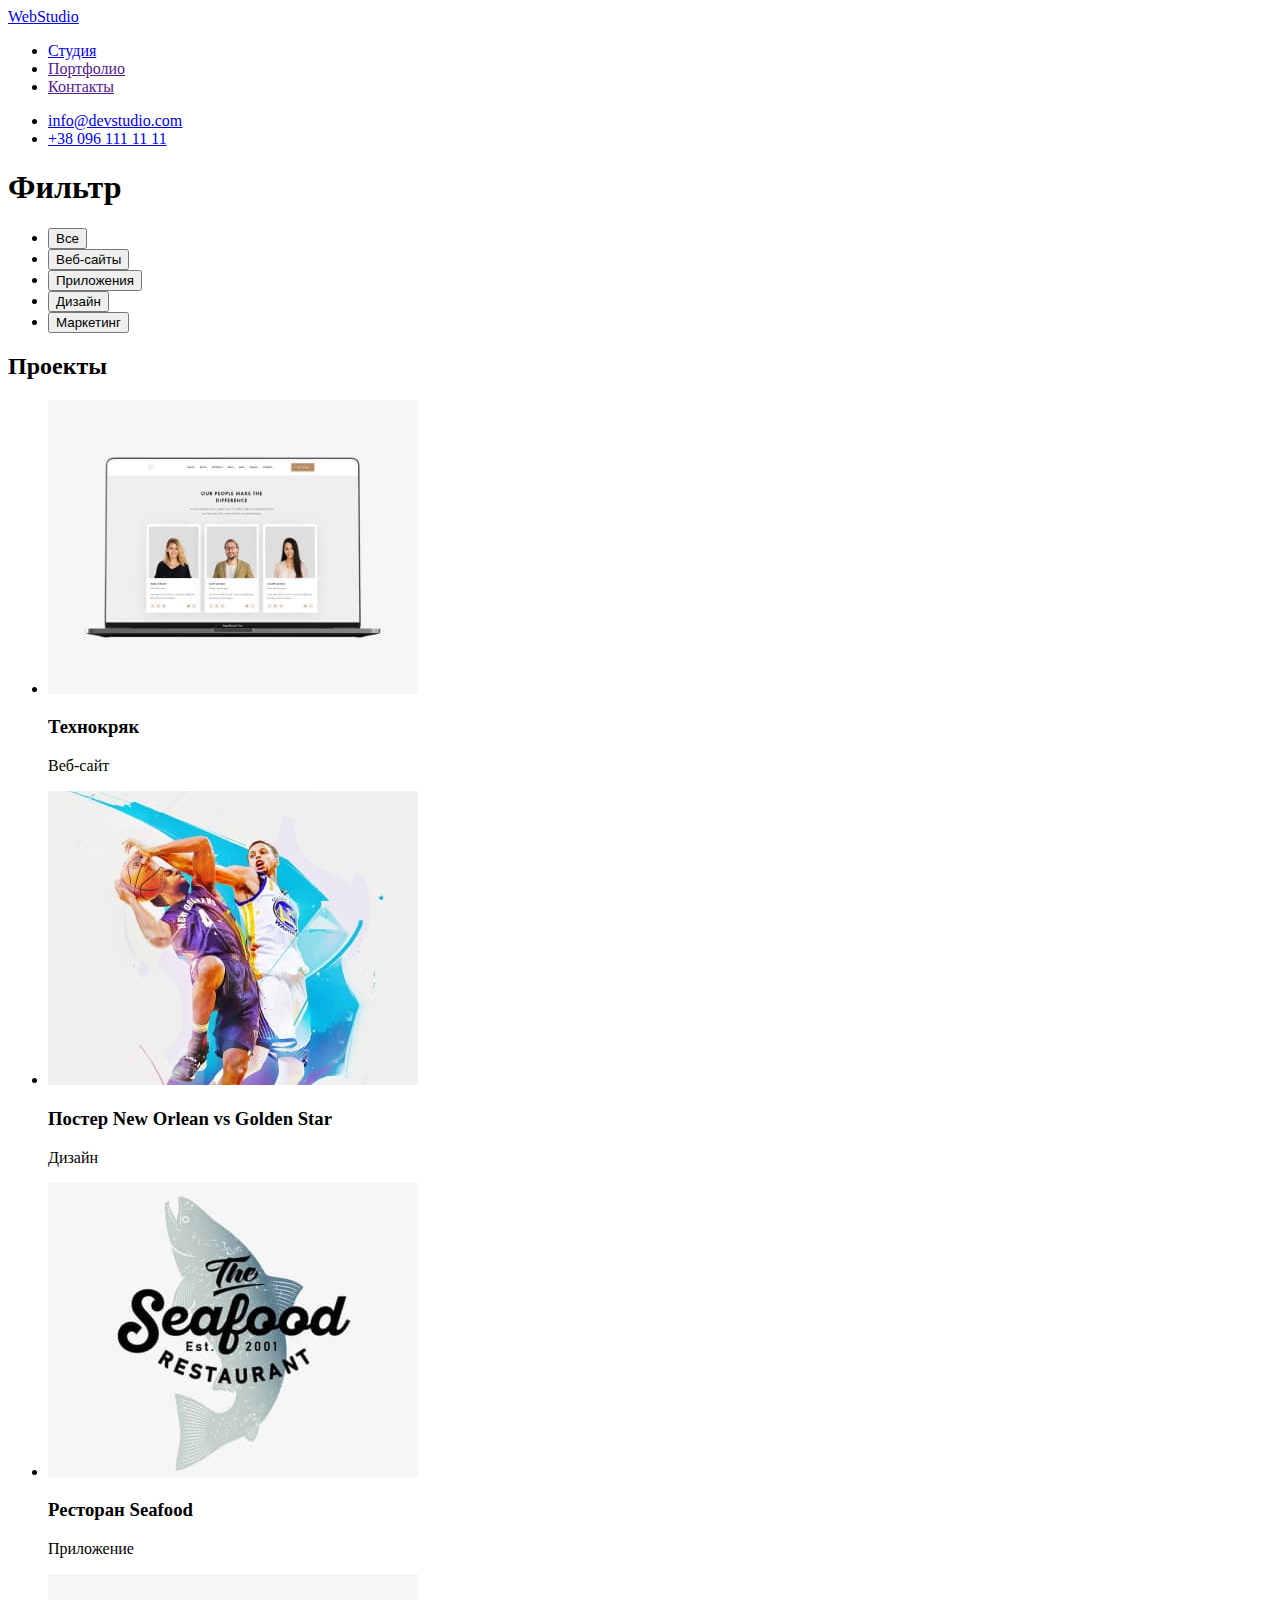
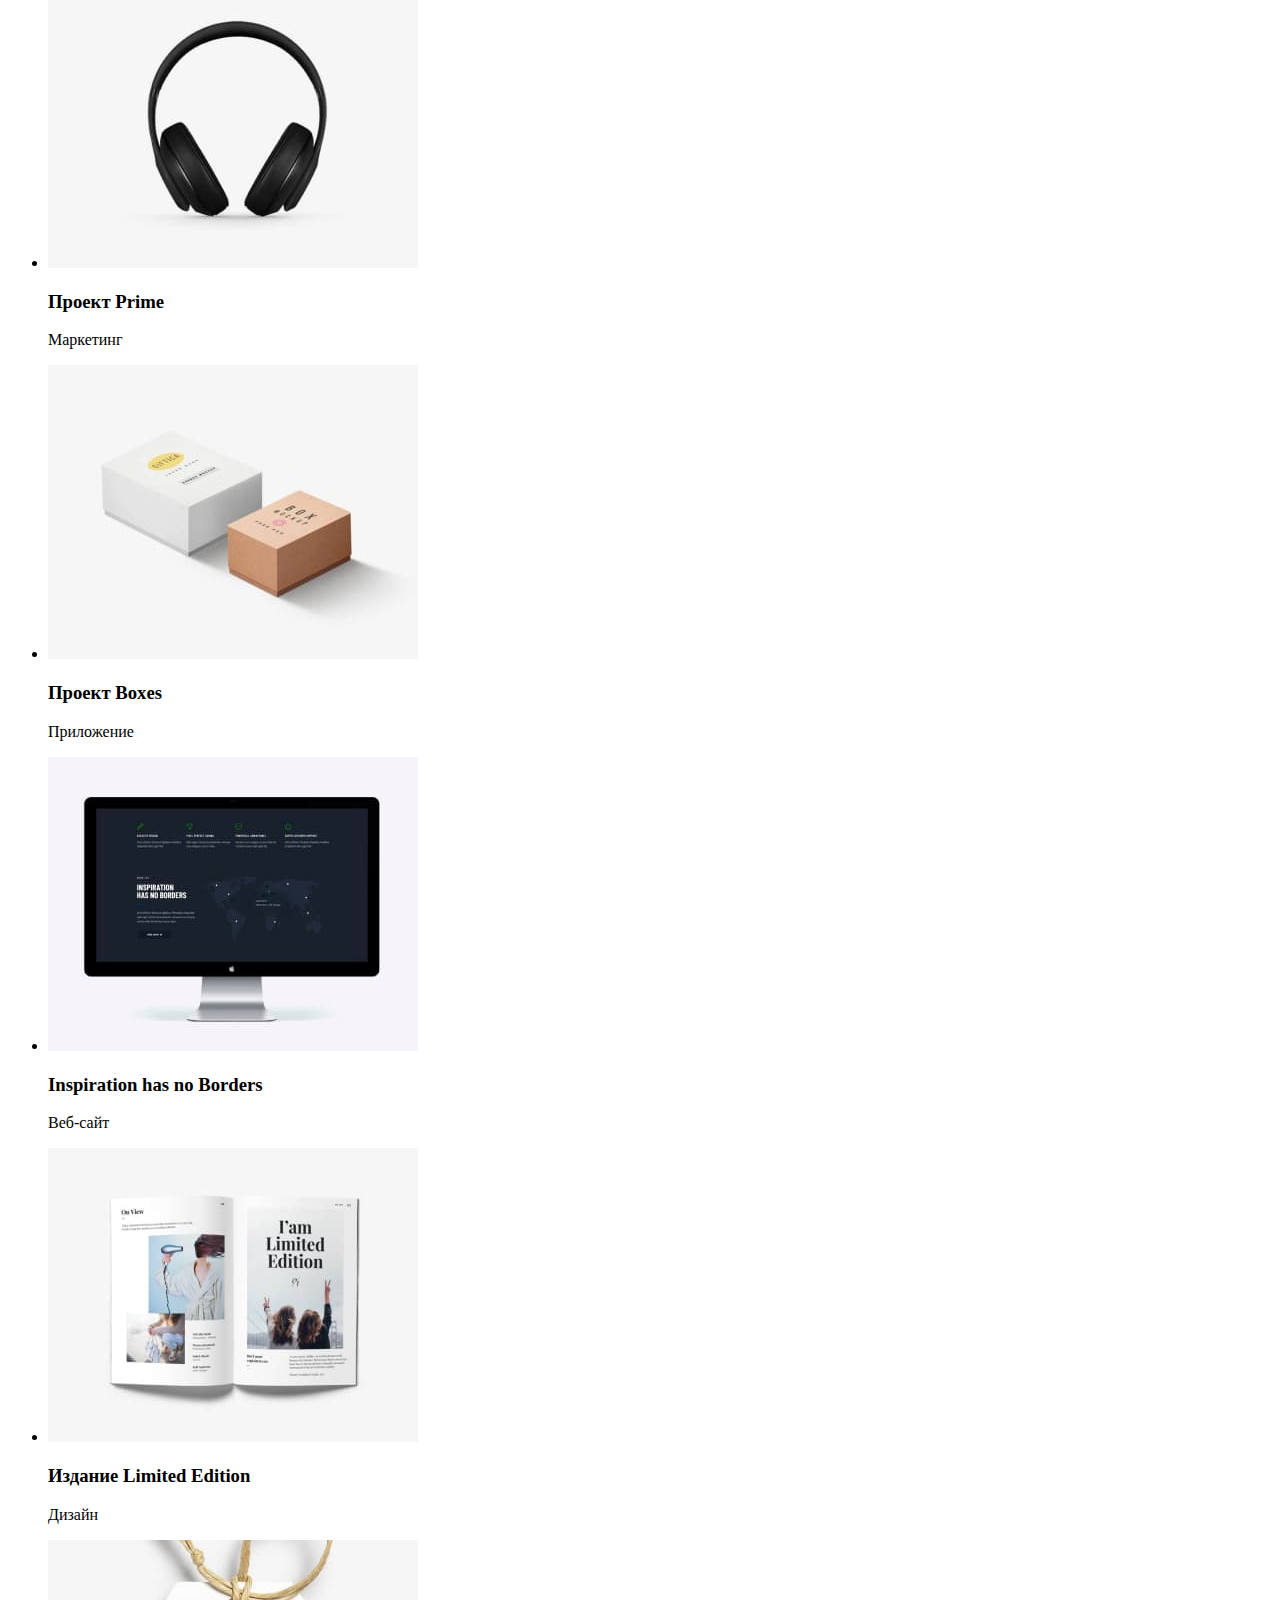
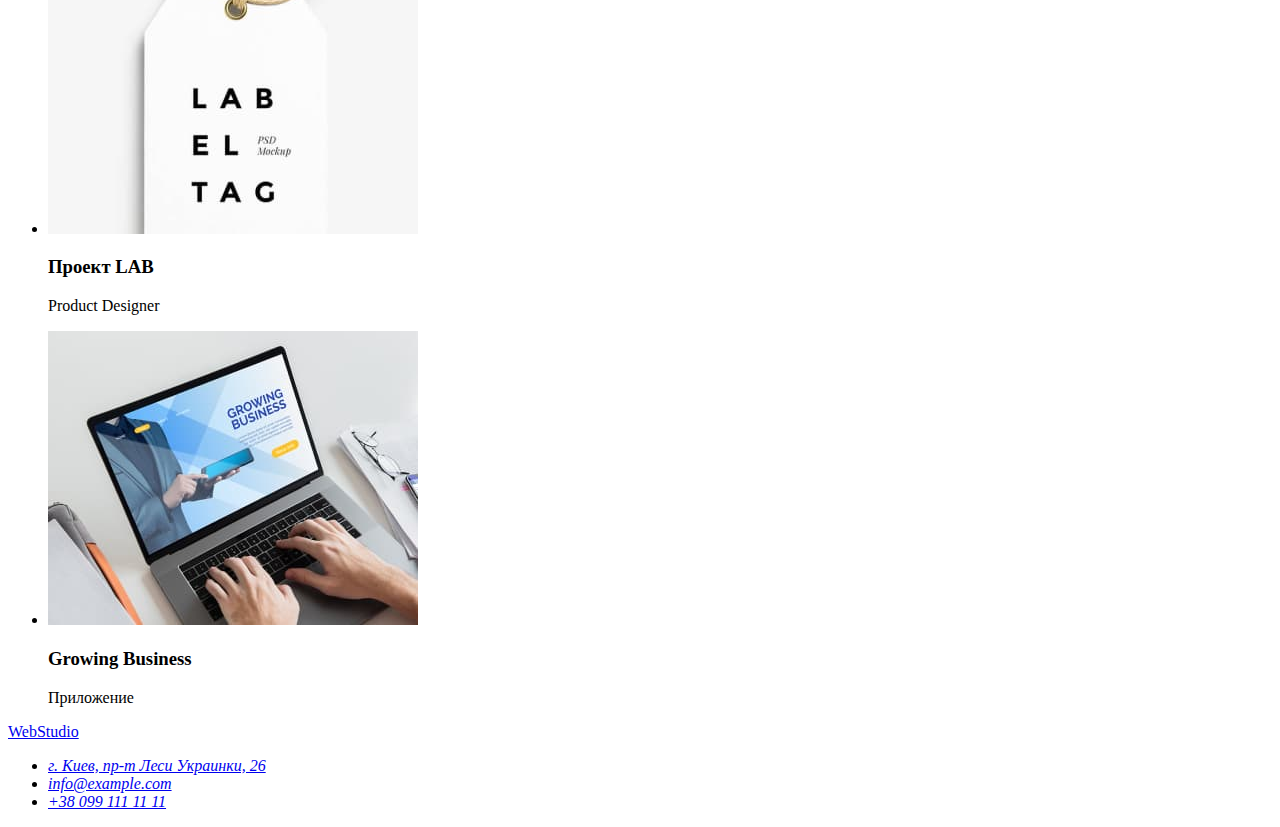
==== portfolio.html @ 2d7aacc6 "Markup of "Portfolio"." ====
<!DOCTYPE html>
<html lang="ru">

<head>
    <meta charset="UTF-8">
    <meta http-equiv="X-UA-Compatible" content="IE=edge">
    <meta name="viewport" content="width=device-width, initial-scale=1.0">
    <title>Портфолио</title>
</head>

<body>

    <!-- Шапка -->
    <header>
        <!-- Логотип сайту  -->
        <a href="./index.html">WebStudio</a>
        <!-- Навігація сайту -->
        <nav>
            <ul>
                <li><a href="./index.html">Студия</a></li>
                <li><a href="">Портфолио</a></li>
                <li><a href="">Контакты</a></li>
            </ul>
        </nav>
        <!-- Контактні дані -->
        <ul>
            <li><a href="mailto:info@devstudio.com">info@devstudio.com</a></li>
            <li><a href="tel:+380961111111">+38 096 111 11 11</a></li>
        </ul>
    </header>

    <!-- Основний контент -->
    <main>
        <!-- Секція №1 -->
        <section>
            <!-- Фіктивний заголовок #1 -->
            <h1>Фильтр</h1>
            <ul>
                <li><button type="button">Все</button></li>
                <li><button type="button">Веб-сайты</button></li>
                <li><button type="button">Приложения</button></li>
                <li><button type="button">Дизайн</button></li>
                <li><button type="button">Маркетинг</button></li>
            </ul>
        </section>
        <!-- Секція №2 -->
        <section>
            <!-- Фіктивний заголовок #2 -->
            <h2>Проекты</h2>
            <ul>
                <!-- Проект #1 -->
                <li>
                    <img src="./images/img8.jpg" alt="Технокряк" width="370" height="294">
                    <h3>Технокряк</h3>
                    <p>Веб-сайт</p>
                </li>
                <!-- Проект #2 -->
                <li>
                    <img src="./images/img9.jpg" alt="Баскетбольная дуэль" width="370" height="294">
                    <h3>Постер New Orlean vs Golden Star</h3>
                    <p>Дизайн</p>
                </li>
                <!-- Проект #3 -->
                <li>
                    <img src="./images/img10.jpg" alt="Ноутбук MacBook Pro" width="370" height="294">
                    <h3>Ресторан Seafood</h3>
                    <p>Приложение</p>
                </li>
                <!-- Проект #4 -->
                <li>
                    <img src="./images/img11.jpg" alt="Наушники" width="370" height="294">
                    <h3>Проект Prime</h3>
                    <p>Маркетинг</p>
                </li>
                <!-- Проект #5 -->
                <li>
                    <img src="./images/img12.jpg" alt="Две коробки" width="370" height="294">
                    <h3>Проект Boxes</h3>
                    <p>Приложение</p>
                </li>
                <!-- Проект #6 -->
                <li>
                    <img src="./images/img13.jpg" alt="Монитор Apple" width="370" height="294">
                    <h3>Inspiration has no Borders</h3>
                    <p>Веб-сайт</p>
                </li>
                <!-- Проект #7 -->
                <li>
                    <img src="./images/img14.jpg" alt="Открытый журнал" width="370" height="294">
                    <h3>Издание Limited Edition</h3>
                    <p>Дизайн</p>
                </li>
                <!-- Проект #8 -->
                <li>
                    <img src="./images/img15.jpg" alt="Ярлык" width="370" height="294">
                    <h3>Проект LAB</h3>
                    <p>Product Designer</p>
                </li>
                <!-- Проект #9 -->
                <li>
                    <img src="./images/img16.jpg" alt="Просмотр веб сайта на ноутбуке" width="370" height="294">
                    <h3>Growing Business</h3>
                    <p>Приложение</p>
                </li>
            </ul>
        </section>
    </main>
    
    <!-- Підвал -->
    <footer>
        <a href="./index.html">WebStudio</a>
        <!-- Адреса -->
        <address>
            <ul>
                <li><a href="https://goo.gl/maps/71jcdE4XKHfypTU87">г. Киев, пр-т Леси Украинки, 26</a></li>
                <li><a href="mailto:info@example.com">info@example.com</a></li>
                <li><a href="tel:+380991111111">+38 099 111 11 11</a></li>
            </ul>
        </address>
    </footer>
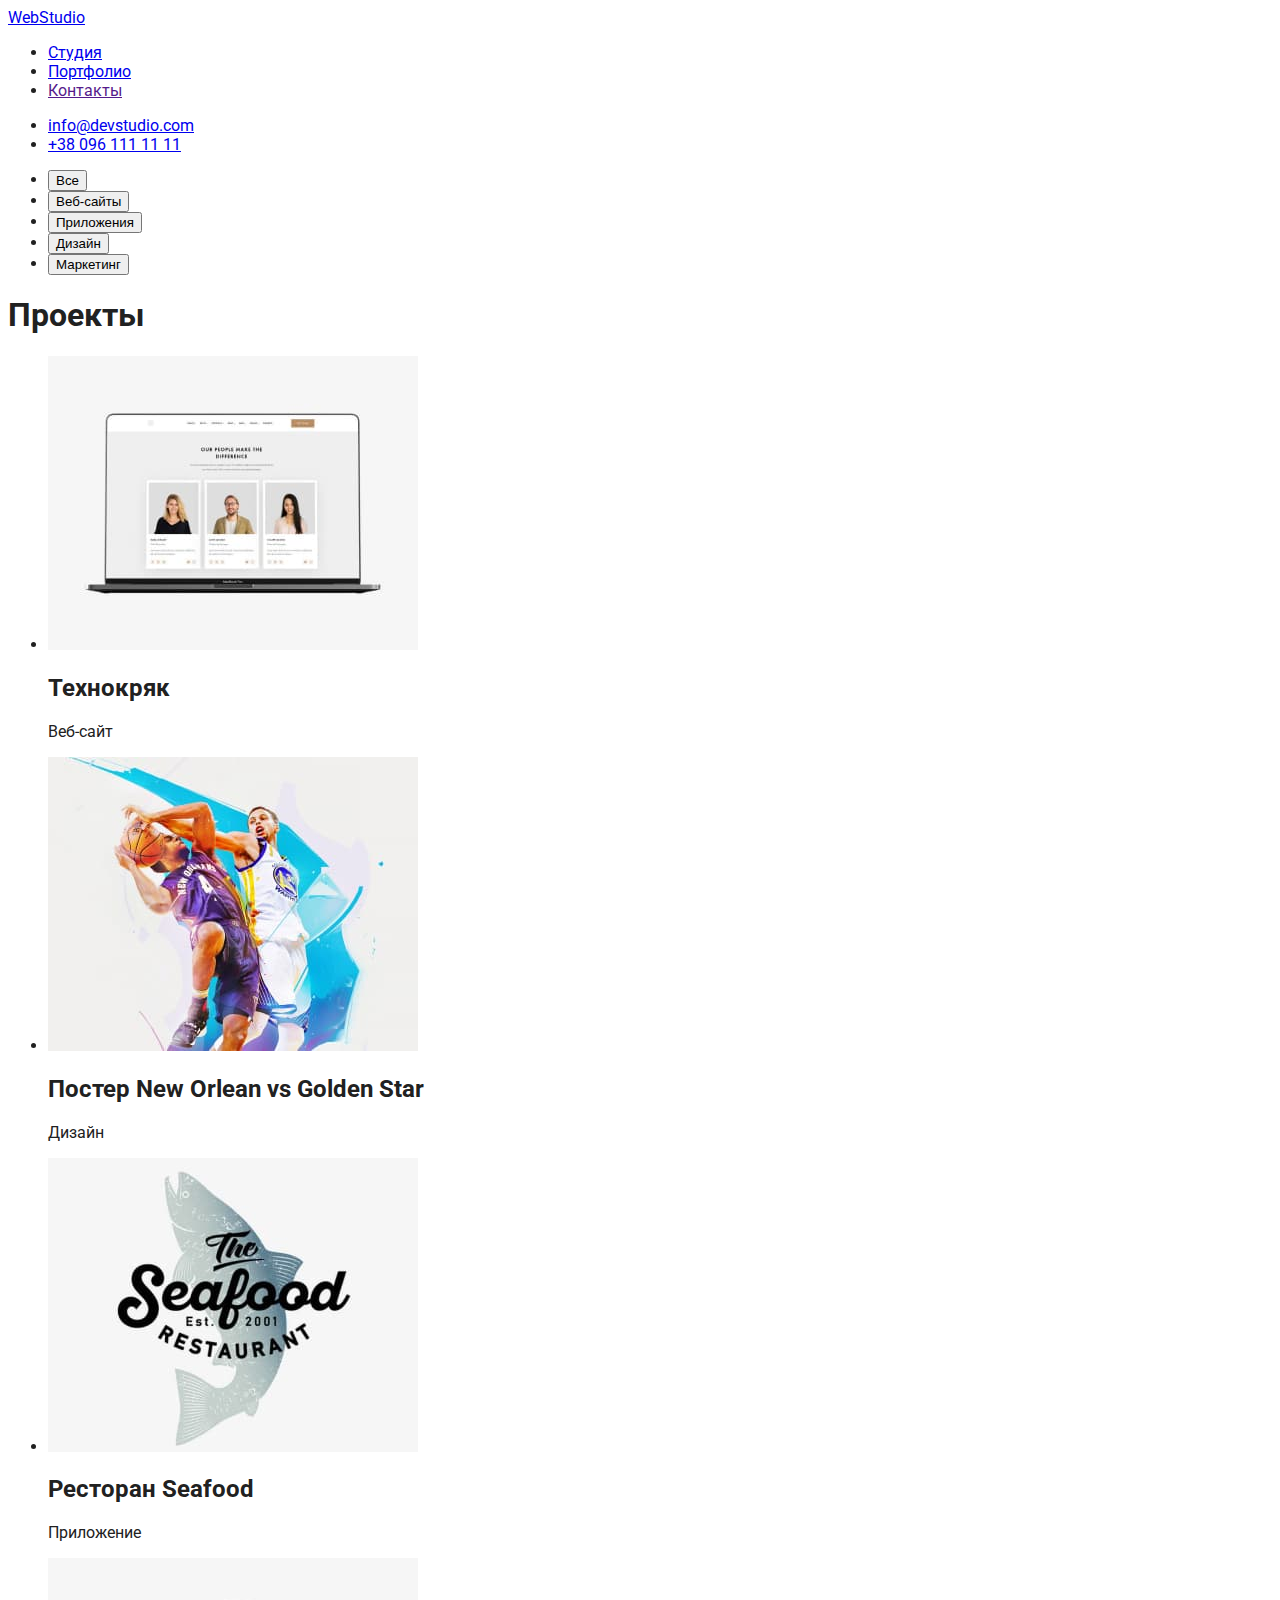
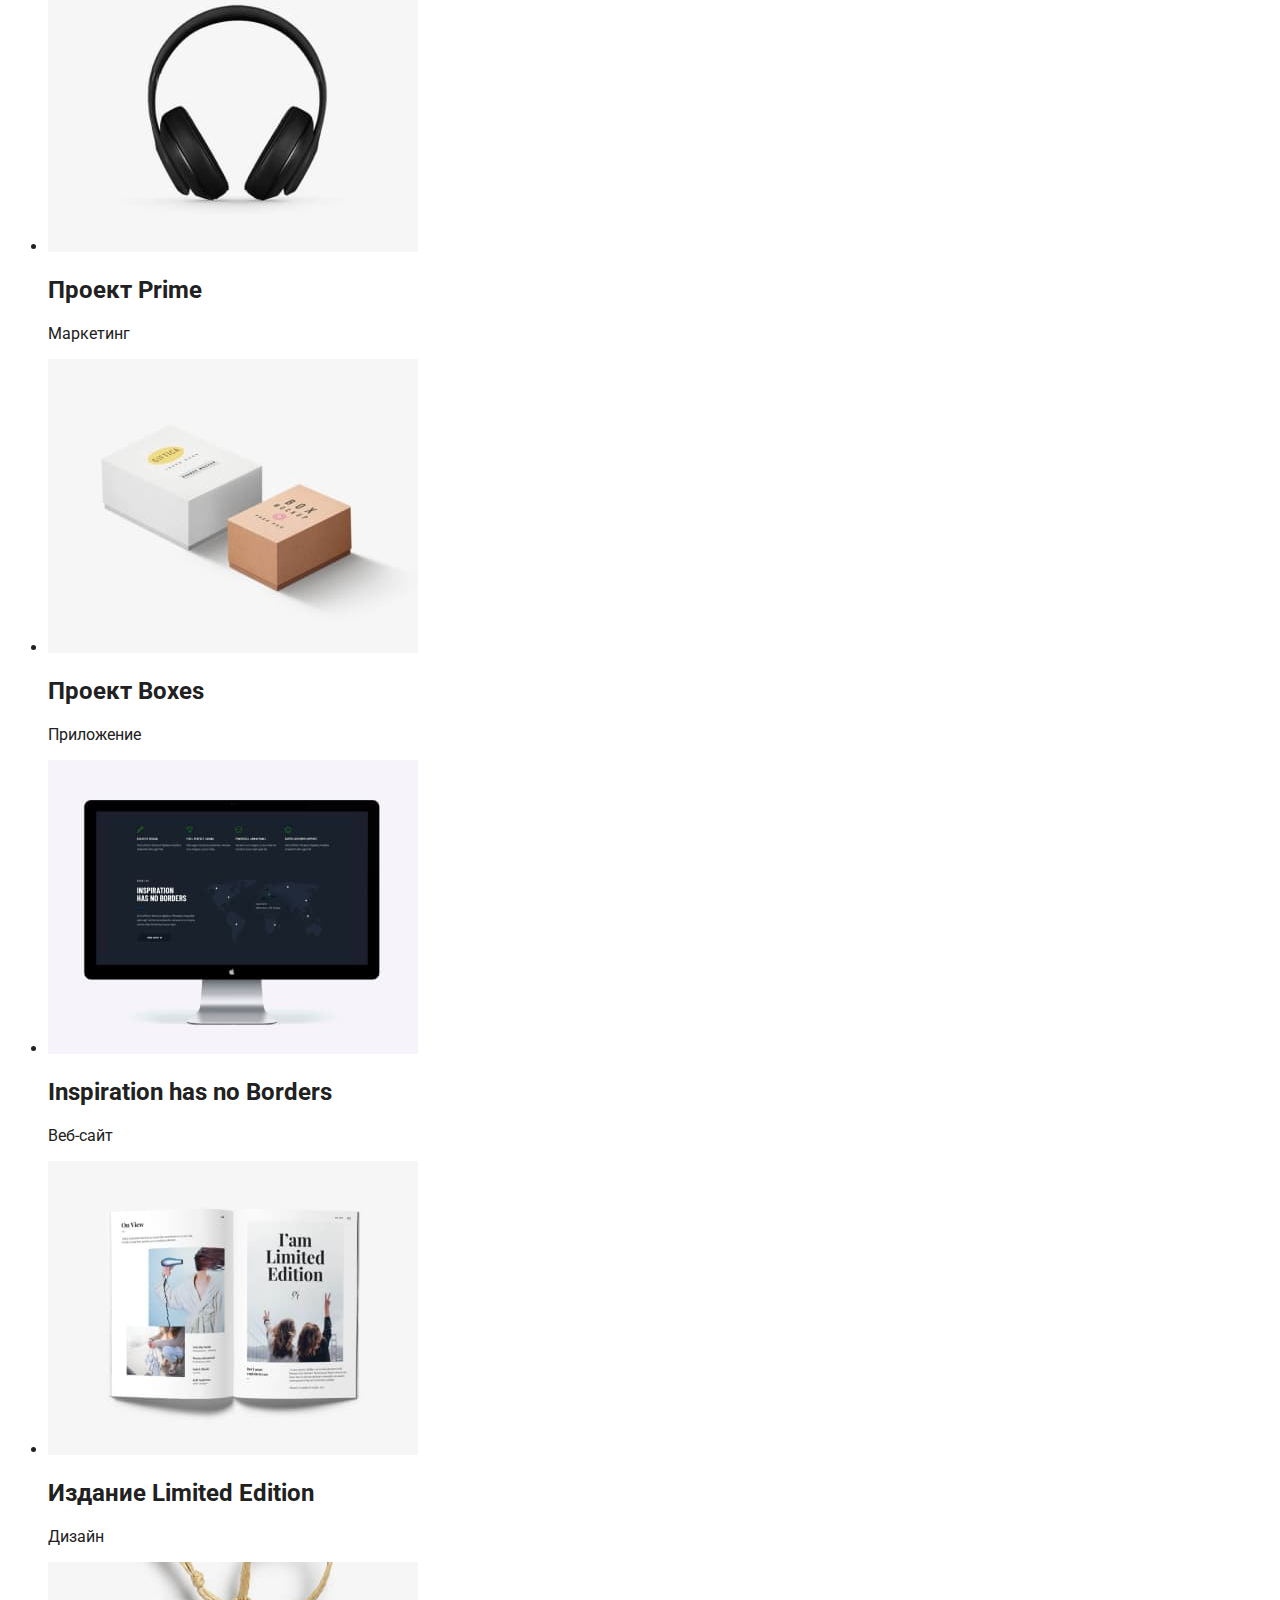
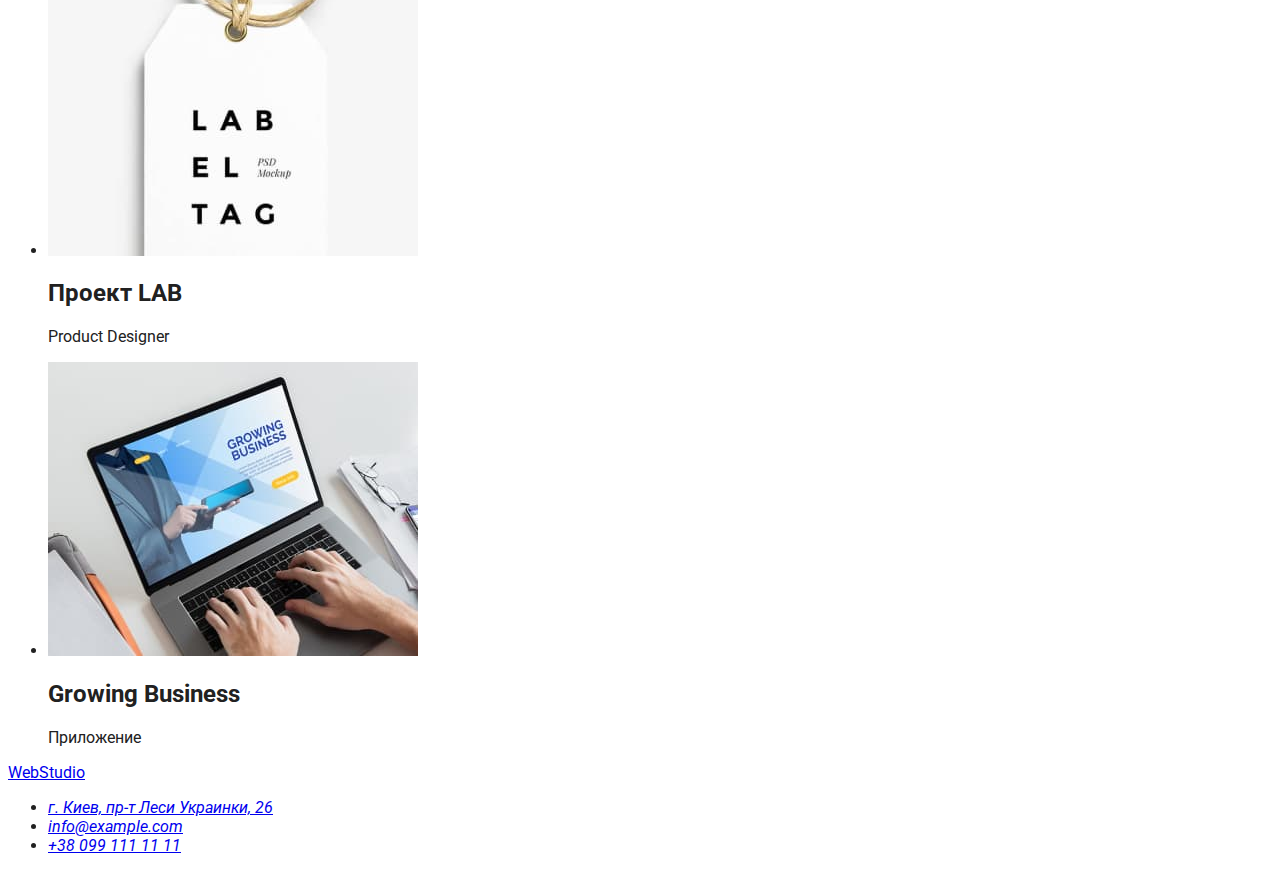
==== commit ed687b62: "Added CSS styles to index.html" ====
--- a/portfolio.html
+++ b/portfolio.html
@@ -6,10 +6,14 @@
     <meta http-equiv="X-UA-Compatible" content="IE=edge">
     <meta name="viewport" content="width=device-width, initial-scale=1.0">
     <title>Портфолио</title>
+    <link rel="preconnect" href="https://fonts.googleapis.com">
+    <link rel="preconnect" href="https://fonts.gstatic.com" crossorigin>
+    <link href="https://fonts.googleapis.com/css2?family=Raleway:wght@700&family=Roboto:wght@400;500;700;900&display=swap"
+    rel="stylesheet">
+    <link rel="stylesheet" href="./css/styles.css">
 </head>
 
 <body>
-
     <!-- Шапка -->
     <header>
         <!-- Логотип сайту  -->
@@ -18,7 +22,7 @@
         <nav>
             <ul>
                 <li><a href="./index.html">Студия</a></li>
-                <li><a href="">Портфолио</a></li>
+                <li><a href="./portfolio.html">Портфолио</a></li>
                 <li><a href="">Контакты</a></li>
             </ul>
         </nav>
@@ -32,9 +36,7 @@
     <!-- Основний контент -->
     <main>
         <!-- Секція №1 -->
-        <section>
-            <!-- Фіктивний заголовок #1 -->
-            <h1>Фильтр</h1>
+        <nav>
             <ul>
                 <li><button type="button">Все</button></li>
                 <li><button type="button">Веб-сайты</button></li>
@@ -42,64 +44,64 @@
                 <li><button type="button">Дизайн</button></li>
                 <li><button type="button">Маркетинг</button></li>
             </ul>
-        </section>
-        <!-- Секція №2 -->
+        </nav>
+        <!-- Секція №1 -->
         <section>
-            <!-- Фіктивний заголовок #2 -->
-            <h2>Проекты</h2>
+            <!-- Фіктивний заголовок -->
+            <h1>Проекты</h1>
             <ul>
                 <!-- Проект #1 -->
                 <li>
-                    <img src="./images/img8.jpg" alt="Технокряк" width="370" height="294">
-                    <h3>Технокряк</h3>
+                    <img src="./images/img8.jpg" alt="Ноутбук MacBook Pro" width="370" height="294">
+                    <h2>Технокряк</h2>
                     <p>Веб-сайт</p>
                 </li>
                 <!-- Проект #2 -->
                 <li>
                     <img src="./images/img9.jpg" alt="Баскетбольная дуэль" width="370" height="294">
-                    <h3>Постер New Orlean vs Golden Star</h3>
+                    <h2>Постер New Orlean vs Golden Star</h2>
                     <p>Дизайн</p>
                 </li>
                 <!-- Проект #3 -->
                 <li>
-                    <img src="./images/img10.jpg" alt="Ноутбук MacBook Pro" width="370" height="294">
-                    <h3>Ресторан Seafood</h3>
+                    <img src="./images/img10.jpg" alt="Логотип ресторана" width="370" height="294">
+                    <h2>Ресторан Seafood</h2>
                     <p>Приложение</p>
                 </li>
                 <!-- Проект #4 -->
                 <li>
                     <img src="./images/img11.jpg" alt="Наушники" width="370" height="294">
-                    <h3>Проект Prime</h3>
+                    <h2>Проект Prime</h2>
                     <p>Маркетинг</p>
                 </li>
                 <!-- Проект #5 -->
                 <li>
                     <img src="./images/img12.jpg" alt="Две коробки" width="370" height="294">
-                    <h3>Проект Boxes</h3>
+                    <h2>Проект Boxes</h2>
                     <p>Приложение</p>
                 </li>
                 <!-- Проект #6 -->
                 <li>
                     <img src="./images/img13.jpg" alt="Монитор Apple" width="370" height="294">
-                    <h3>Inspiration has no Borders</h3>
+                    <h2>Inspiration has no Borders</h2>
                     <p>Веб-сайт</p>
                 </li>
                 <!-- Проект #7 -->
                 <li>
                     <img src="./images/img14.jpg" alt="Открытый журнал" width="370" height="294">
-                    <h3>Издание Limited Edition</h3>
+                    <h2>Издание Limited Edition</h2>
                     <p>Дизайн</p>
                 </li>
                 <!-- Проект #8 -->
                 <li>
                     <img src="./images/img15.jpg" alt="Ярлык" width="370" height="294">
-                    <h3>Проект LAB</h3>
+                    <h2>Проект LAB</h2>
                     <p>Product Designer</p>
                 </li>
                 <!-- Проект #9 -->
                 <li>
                     <img src="./images/img16.jpg" alt="Просмотр веб сайта на ноутбуке" width="370" height="294">
-                    <h3>Growing Business</h3>
+                    <h2>Growing Business</h2>
                     <p>Приложение</p>
                 </li>
             </ul>
@@ -112,7 +114,7 @@
         <!-- Адреса -->
         <address>
             <ul>
-                <li><a href="https://goo.gl/maps/71jcdE4XKHfypTU87">г. Киев, пр-т Леси Украинки, 26</a></li>
+                <li><a href="https://goo.gl/maps/71jcdE4XKHfypTU87" target="_blank" rel="noreferrer noopener">г. Киев, пр-т Леси Украинки, 26</a></li>
                 <li><a href="mailto:info@example.com">info@example.com</a></li>
                 <li><a href="tel:+380991111111">+38 099 111 11 11</a></li>
             </ul>
--- a/css/styles.css
+++ b/css/styles.css
@@ -0,0 +1,186 @@
+body {
+    font-family: 'Roboto', 'Raleway', sans-serif;
+    color: #212121;
+}
+
+/* ШАПКА */
+
+/* Логотип */
+.logo {
+    font-family: 'Raleway';
+    font-weight: 700;
+    font-size: 26px;
+    line-height: 1.2;
+    letter-spacing: 0.03em;
+    color: inherit;
+}
+
+.logo:hover,
+.logo:focus {
+    color: #2196F3;
+}
+
+/* Навігація */
+.navbar-list {
+    font-weight: 500;
+    font-size: 14px;
+    line-height: 1.2;
+    letter-spacing: 0.02em;
+}
+
+.navbar-link {
+    color: inherit;
+    text-decoration: none;
+}
+
+.navbar-link:hover, 
+.navbar-link:focus {    
+    color: #2196F3;
+}
+
+/* Контакти */
+.contacts-list {
+    font-weight: 500;
+    font-size: 14px;
+    line-height: 1.2;
+    letter-spacing: 0.02em;
+    color: #757575;
+}
+
+.contacts-link {
+    color: #757575;
+    text-decoration: none;
+}
+
+.contacts-link:hover,
+.contacts-link:focus {
+    color: #2196F3;
+}
+
+/* ОСНОВНИЙ КОНТЕНТ */
+
+/* Тимчасовий вміст контейнера   */
+
+.temporary-container {
+    width: 1600px;
+    height: 600px;
+    left: 0px;
+    top: 80px;
+    background-color: #2F303A;
+}
+
+/* Головний заголовок */
+
+.main-title {
+    font-weight: 900;
+    font-size: 44px;
+    line-height: 1.4;
+    letter-spacing: 0.06em;
+    text-transform: uppercase;
+    color: #FFFFFF;
+}
+
+/* Головна кнопка */
+
+.main-button {
+    font-weight: 700;
+    font-size: 16px;
+    line-height: 1.9;
+    display: flex;
+    align-items: center;
+    text-align: center;
+    letter-spacing: 0.06em;
+    color: #FFFFFF;
+    cursor: pointer;
+}
+
+/* Особливості */
+
+.peculiarity-title {
+    font-weight: 700;
+    font-size: 14px;
+    line-height: 1.2;
+    letter-spacing: 0.03em;
+    text-transform: uppercase;
+}
+
+.peculiarity-text {
+    font-size: 14px;
+    line-height: 1.8;
+    letter-spacing: 0.03em;
+    color: #757575; 
+}
+
+/* Заголовки Послуги та команда*/
+
+.services-title, 
+.team-title {
+    font-weight: 700;
+    font-size: 36px;
+    line-height: 1.2;
+    letter-spacing: 0.03em;
+}
+
+/* Команда */
+
+.profile-title {
+    font-weight: 500;
+    font-size: 16px;
+    line-height: 1.2;
+    letter-spacing: 0.03em;
+}
+
+.profile-position {
+    font-weight: 400;
+    font-size: 16px;
+    line-height: 1.2;
+    letter-spacing: 0.03em;
+    color: #757575;  
+}
+
+/* ПІДВАЛ */
+
+/* Тимчасовий вміст контейнера  */
+
+.temporary-vault {
+    width: 1600px;
+    height: 252px;
+    left: 0px;
+    top: 2097px;
+    background-color: #2F303A;
+}
+
+/* Адреса */
+
+.address-list {
+    font-size: 14px;
+    line-height: 1.7;
+    letter-spacing: 0.03em;
+}
+
+.google-link {
+    font-size: 14px;
+    line-height: 1.7;
+    letter-spacing: 0.03em;
+    color: #FFFFFF;
+    font-style: normal;
+    text-decoration: none;
+}
+
+.mail-link,
+.tel-link {
+    font-size: 14px;
+    line-height: 1.7;
+    letter-spacing: 0.03em;
+    color: rgba(255, 255, 255, 0.6);
+    font-style: normal;
+    text-decoration: none;
+}
+
+.google-link:hover,
+.mail-link:hover,
+.tel-link:hover {
+    color: #2196F3;
+}
+    
+
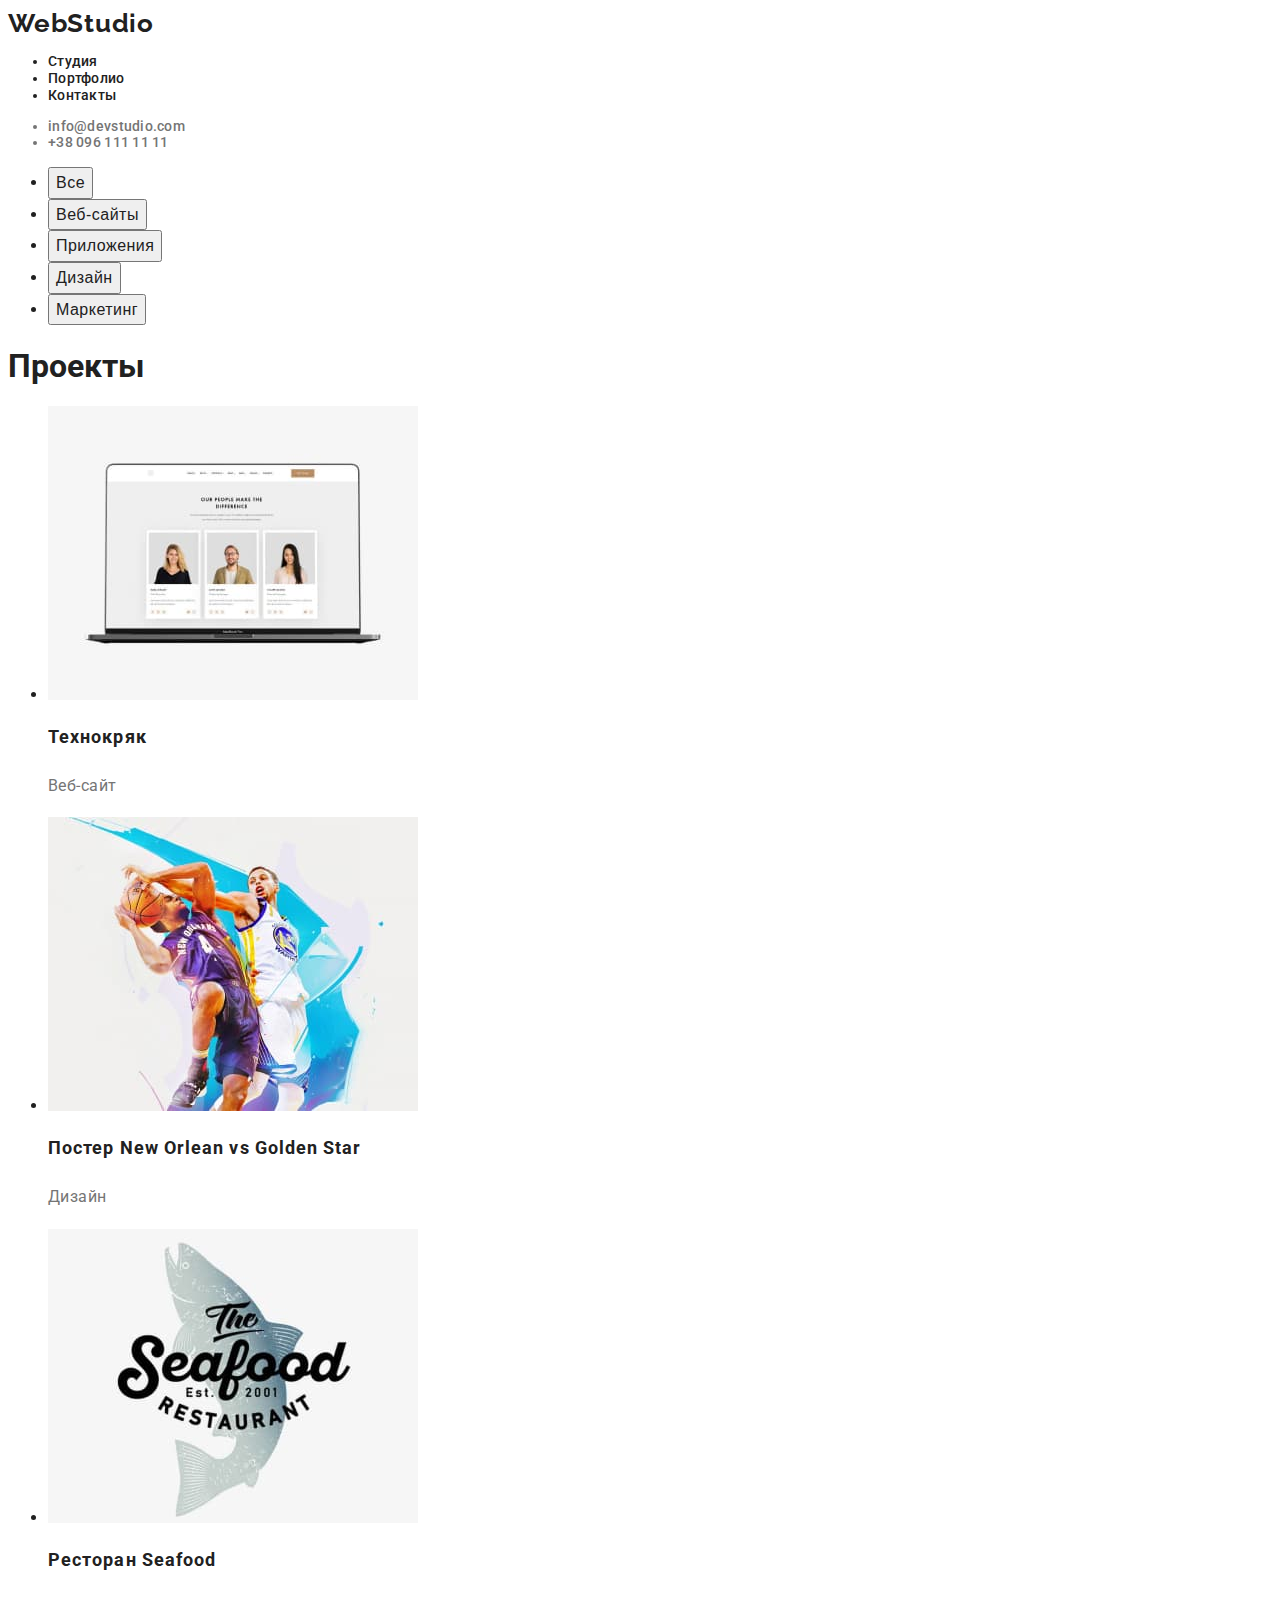
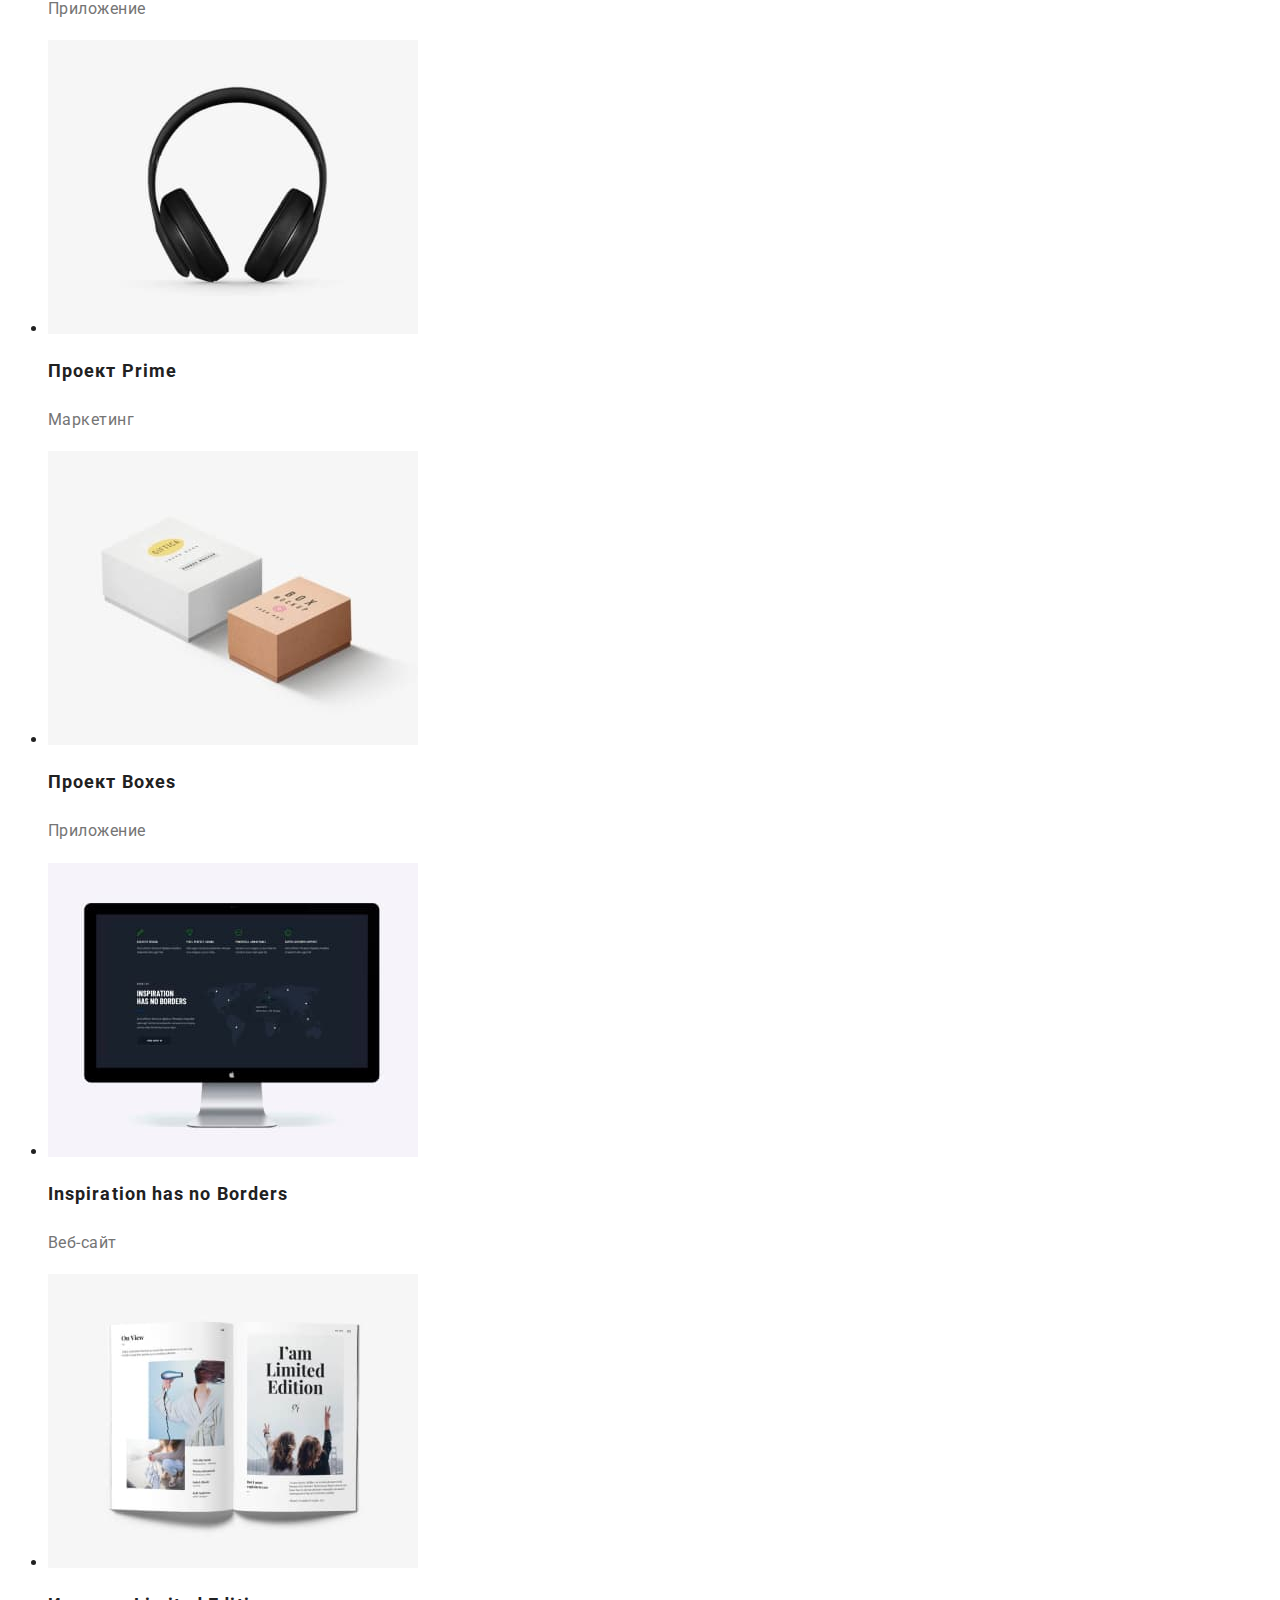
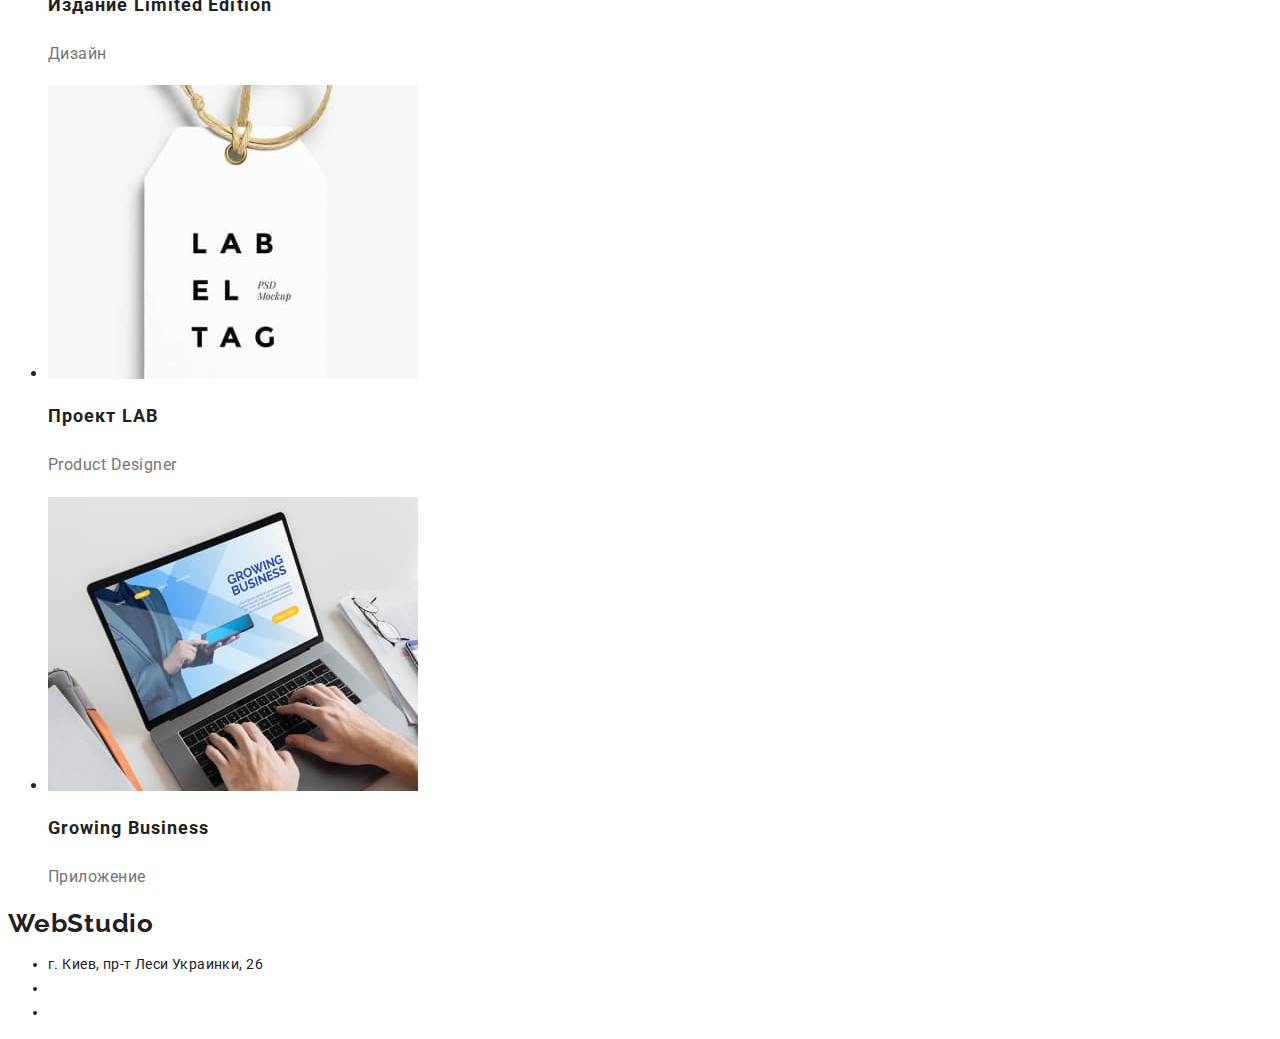
==== commit 5895f22d: "Added CSS styles to portfolio.html" ====
--- a/portfolio.html
+++ b/portfolio.html
@@ -1,123 +1,125 @@
 <!DOCTYPE html>
 <html lang="ru">
+  <head>
+    <meta charset="UTF-8" />
+    <meta http-equiv="X-UA-Compatible" content="IE=edge" />
+    <meta name="viewport" content="width=device-width, initial-scale=1.0" />
+    <title>Портфолио</title>
+    <link rel="preconnect" href="https://fonts.googleapis.com" />
+    <link rel="preconnect" href="https://fonts.gstatic.com" crossorigin />
+    <link
+      href="https://fonts.googleapis.com/css2?family=Raleway:wght@700&family=Roboto:wght@400;500;700;900&display=swap"
+      rel="stylesheet"
+    />
+    <link rel="stylesheet" href="./css/styles.css" />
+  </head>
 
-<head>
-    <meta charset="UTF-8">
-    <meta http-equiv="X-UA-Compatible" content="IE=edge">
-    <meta name="viewport" content="width=device-width, initial-scale=1.0">
-    <title>Портфолио</title>
-    <link rel="preconnect" href="https://fonts.googleapis.com">
-    <link rel="preconnect" href="https://fonts.gstatic.com" crossorigin>
-    <link href="https://fonts.googleapis.com/css2?family=Raleway:wght@700&family=Roboto:wght@400;500;700;900&display=swap"
-    rel="stylesheet">
-    <link rel="stylesheet" href="./css/styles.css">
-</head>
-
-<body>
+  <body>
     <!-- Шапка -->
-    <header>
+     <header>
         <!-- Логотип сайту  -->
-        <a href="./index.html">WebStudio</a>
+        <a class="logo" href="./index.html">WebStudio</a>
         <!-- Навігація сайту -->
         <nav>
-            <ul>
-                <li><a href="./index.html">Студия</a></li>
-                <li><a href="./portfolio.html">Портфолио</a></li>
-                <li><a href="">Контакты</a></li>
-            </ul>
+           <ul class="navbar-list">
+               <li><a href="./index.html" class="navbar-link">Студия</a></li>
+               <li><a href="./portfolio.html" class="navbar-link">Портфолио</a></li>
+               <li><a href="#" class="navbar-link">Контакты</a></li>
+           </ul>
         </nav>
         <!-- Контактні дані -->
-        <ul>
-            <li><a href="mailto:info@devstudio.com">info@devstudio.com</a></li>
-            <li><a href="tel:+380961111111">+38 096 111 11 11</a></li>
+        <ul class="contacts-list">
+           <li><a href="mailto:info@devstudio.com" class="contacts-link">info@devstudio.com</a></li>
+           <li><a href="tel:+380961111111" class="contacts-link">+38 096 111 11 11</a></li> 
         </ul>
     </header>
 
     <!-- Основний контент -->
     <main>
-        <!-- Секція №1 -->
-        <nav>
-            <ul>
-                <li><button type="button">Все</button></li>
-                <li><button type="button">Веб-сайты</button></li>
-                <li><button type="button">Приложения</button></li>
-                <li><button type="button">Дизайн</button></li>
-                <li><button type="button">Маркетинг</button></li>
-            </ul>
-        </nav>
-        <!-- Секція №1 -->
-        <section>
-            <!-- Фіктивний заголовок -->
-            <h1>Проекты</h1>
-            <ul>
-                <!-- Проект #1 -->
-                <li>
-                    <img src="./images/img8.jpg" alt="Ноутбук MacBook Pro" width="370" height="294">
-                    <h2>Технокряк</h2>
-                    <p>Веб-сайт</p>
-                </li>
-                <!-- Проект #2 -->
-                <li>
-                    <img src="./images/img9.jpg" alt="Баскетбольная дуэль" width="370" height="294">
-                    <h2>Постер New Orlean vs Golden Star</h2>
-                    <p>Дизайн</p>
-                </li>
-                <!-- Проект #3 -->
-                <li>
-                    <img src="./images/img10.jpg" alt="Логотип ресторана" width="370" height="294">
-                    <h2>Ресторан Seafood</h2>
-                    <p>Приложение</p>
-                </li>
-                <!-- Проект #4 -->
-                <li>
-                    <img src="./images/img11.jpg" alt="Наушники" width="370" height="294">
-                    <h2>Проект Prime</h2>
-                    <p>Маркетинг</p>
-                </li>
-                <!-- Проект #5 -->
-                <li>
-                    <img src="./images/img12.jpg" alt="Две коробки" width="370" height="294">
-                    <h2>Проект Boxes</h2>
-                    <p>Приложение</p>
-                </li>
-                <!-- Проект #6 -->
-                <li>
-                    <img src="./images/img13.jpg" alt="Монитор Apple" width="370" height="294">
-                    <h2>Inspiration has no Borders</h2>
-                    <p>Веб-сайт</p>
-                </li>
-                <!-- Проект #7 -->
-                <li>
-                    <img src="./images/img14.jpg" alt="Открытый журнал" width="370" height="294">
-                    <h2>Издание Limited Edition</h2>
-                    <p>Дизайн</p>
-                </li>
-                <!-- Проект #8 -->
-                <li>
-                    <img src="./images/img15.jpg" alt="Ярлык" width="370" height="294">
-                    <h2>Проект LAB</h2>
-                    <p>Product Designer</p>
-                </li>
-                <!-- Проект #9 -->
-                <li>
-                    <img src="./images/img16.jpg" alt="Просмотр веб сайта на ноутбуке" width="370" height="294">
-                    <h2>Growing Business</h2>
-                    <p>Приложение</p>
-                </li>
-            </ul>
-        </section>
+      <!-- Секція #1 -->
+      <nav>
+        <ul>
+          <li><button class="filter-item" type="button">Все</button></li>
+          <li><button class="filter-item" type="button">Веб-сайты</button></li>
+          <li><button class="filter-item" type="button">Приложения</button></li>
+          <li><button class="filter-item" type="button">Дизайн</button></li>
+          <li><button class="filter-item" type="button">Маркетинг</button></li>
+        </ul>
+      </nav>
+      <!-- Секція #1 -->
+      <section>
+        <!-- Фіктивний заголовок -->
+        <h1>Проекты</h1>
+        <ul>
+          <!-- Проект #1 -->
+          <li>
+            <a class="card-link" href="#"><img src="./images/img8.jpg" alt="Ноутбук MacBook Pro" width="370" height="294" />
+              <h2 class="card-title">Технокряк</h2>
+              <p class="card-description">Веб-сайт</p></a>
+          </li>
+          <!-- Проект #2 -->
+          <li>
+            <a class="card-link" href="#"><img src="./images/img9.jpg" alt="Баскетбольная дуэль" width="370" height="294" />
+              <h2 class="card-title">Постер New Orlean vs Golden Star</h2>
+              <p class="card-description">Дизайн</p></a>
+          </li>
+          <!-- Проект #3 -->
+          <li>
+            <a class="card-link" href="#"><img src="./images/img10.jpg" alt="Логотип ресторана" width="370" height="294" />
+            <h2 class="card-title">Ресторан Seafood</h2>
+            <p class="card-description">Приложение</p></a>
+          </li>
+          <!-- Проект #4 -->
+          <li>
+            <a class="card-link" href="#"><img src="./images/img11.jpg" alt="Наушники" width="370" height="294" />
+            <h2 class="card-title">Проект Prime</h2>
+            <p class="card-description">Маркетинг</p></a>
+          </li>
+          <!-- Проект #5 -->
+          <li>
+            <a class="card-link" href="#"><img src="./images/img12.jpg" alt="Две коробки" width="370" height="294" />
+            <h2 class="card-title">Проект Boxes</h2>
+            <p class="card-description">Приложение</p></a>
+          </li>
+          <!-- Проект #6 -->
+          <li>
+            <a class="card-link" href="#"><img src="./images/img13.jpg" alt="Монитор Apple" width="370" height="294" />
+            <h2 class="card-title">Inspiration has no Borders</h2>
+            <p class="card-description">Веб-сайт</p></a>
+          </li>
+          <!-- Проект #7 -->
+          <li>
+            <a class="card-link" href="#"><img src="./images/img14.jpg" alt="Открытый журнал" width="370" height="294" />
+            <h2 class="card-title">Издание Limited Edition</h2>
+            <p class="card-description">Дизайн</p></a>
+          </li>
+          <!-- Проект #8 -->
+          <li>
+            <a class="card-link" href="#"><img src="./images/img15.jpg" alt="Ярлык" width="370" height="294" />
+            <h2 class="card-title">Проект LAB</h2>
+            <p class="card-description">Product Designer</p></a>
+          </li>
+          <!-- Проект #9 -->
+          <li>
+            <a class="card-link" href="#"><img src="./images/img16.jpg" alt="Просмотр веб сайта на ноутбуке" width="370" height="294" />
+            <h2 class="card-title">Growing Business</h2>
+            <p class="card-description">Приложение</p></a>
+          </li>
+        </ul>
+      </section>
     </main>
-    
+
     <!-- Підвал -->
     <footer>
-        <a href="./index.html">WebStudio</a>
+        <a href="./index.html" class="logo">WebStudio</a>
         <!-- Адреса -->
         <address>
-            <ul>
-                <li><a href="https://goo.gl/maps/71jcdE4XKHfypTU87" target="_blank" rel="noreferrer noopener">г. Киев, пр-т Леси Украинки, 26</a></li>
-                <li><a href="mailto:info@example.com">info@example.com</a></li>
-                <li><a href="tel:+380991111111">+38 099 111 11 11</a></li>
+            <ul class="address-list">
+                <li><a class="google-link" href="https://goo.gl/maps/71jcdE4XKHfypTU87" target="_blank" rel="noreferrer noopener">г. Киев, пр-т Леси Украинки, 26</a></li>
+                <li><a class="mail-link" href="mailto:info@example.com">info@example.com</a></li>
+                <li><a class="tel-link" href="tel:+380991111111">+38 099 111 11 11</a></li>
             </ul>
         </address>
     </footer>
-    +  </body>
+</html>
--- a/css/styles.css
+++ b/css/styles.css
@@ -13,6 +13,7 @@
     line-height: 1.2;
     letter-spacing: 0.03em;
     color: inherit;
+    text-decoration: none;
 }
 
 .logo:hover,
@@ -57,17 +58,7 @@
     color: #2196F3;
 }
 
-/* ОСНОВНИЙ КОНТЕНТ */
-
-/* Тимчасовий вміст контейнера   */
-
-.temporary-container {
-    width: 1600px;
-    height: 600px;
-    left: 0px;
-    top: 80px;
-    background-color: #2F303A;
-}
+/* ОСНОВНИЙ КОНТЕНТ "СТУДИЯ" */
 
 /* Головний заголовок */
 
@@ -90,8 +81,14 @@
     align-items: center;
     text-align: center;
     letter-spacing: 0.06em;
-    color: #FFFFFF;
+    color: inherit;
     cursor: pointer;
+}
+
+.main-button:hover,
+.main-button:focus {
+    background-color: #2196F3;
+    color: #fff;
 }
 
 /* Особливості */
@@ -138,40 +135,74 @@
     color: #757575;  
 }
 
+/* ОСНОВНИЙ КОНТЕНТ "ПОРТФОЛИО" */
+
+/* Карточки */
+
+.filter-item {
+    font-weight: 500;
+    font-size: 16px;
+    line-height: 1.6;
+    letter-spacing: 0.03em;
+    color: inherit;
+    cursor: pointer;
+}
+
+.filter-item:hover,
+.filter-item:focus {
+    background-color: #2196F3;
+    color: #FFF;
+}
+
+.card-link {
+    color: inherit;
+    text-decoration: none;
+}
+
+.card-title {
+    font-weight: 700;
+    font-size: 18px;
+    line-height: 2;
+    letter-spacing: 0.06em;
+}
+
+.card-title:hover,
+.card-title:focus {
+    color: #2196F3;
+}
+
+.card-description {
+    font-weight: 400;
+    font-size: 16px;
+    line-height: 1.9;
+    letter-spacing: 0.03em;
+    color: #757575;
+}
+
+.card-description:hover,
+.card-description:focus {
+    color: #2196F3;
+}
+
 /* ПІДВАЛ */
 
-/* Тимчасовий вміст контейнера  */
-
-.temporary-vault {
-    width: 1600px;
-    height: 252px;
-    left: 0px;
-    top: 2097px;
-    background-color: #2F303A;
-}
-
 /* Адреса */
 
 .address-list {
     font-size: 14px;
     line-height: 1.7;
     letter-spacing: 0.03em;
+    /* list-style: none */
 }
 
 .google-link {
-    font-size: 14px;
-    line-height: 1.7;
-    letter-spacing: 0.03em;
-    color: #FFFFFF;
+    color: inherit;
     font-style: normal;
     text-decoration: none;
 }
 
 .mail-link,
 .tel-link {
-    font-size: 14px;
-    line-height: 1.7;
-    letter-spacing: 0.03em;
     color: rgba(255, 255, 255, 0.6);
     font-style: normal;
     text-decoration: none;
@@ -183,4 +214,9 @@
     color: #2196F3;
 }
     
-
+.google-link:focus,
+.mail-link:focus,
+.tel-link:focus {
+    color: #2196F3;
+}
+
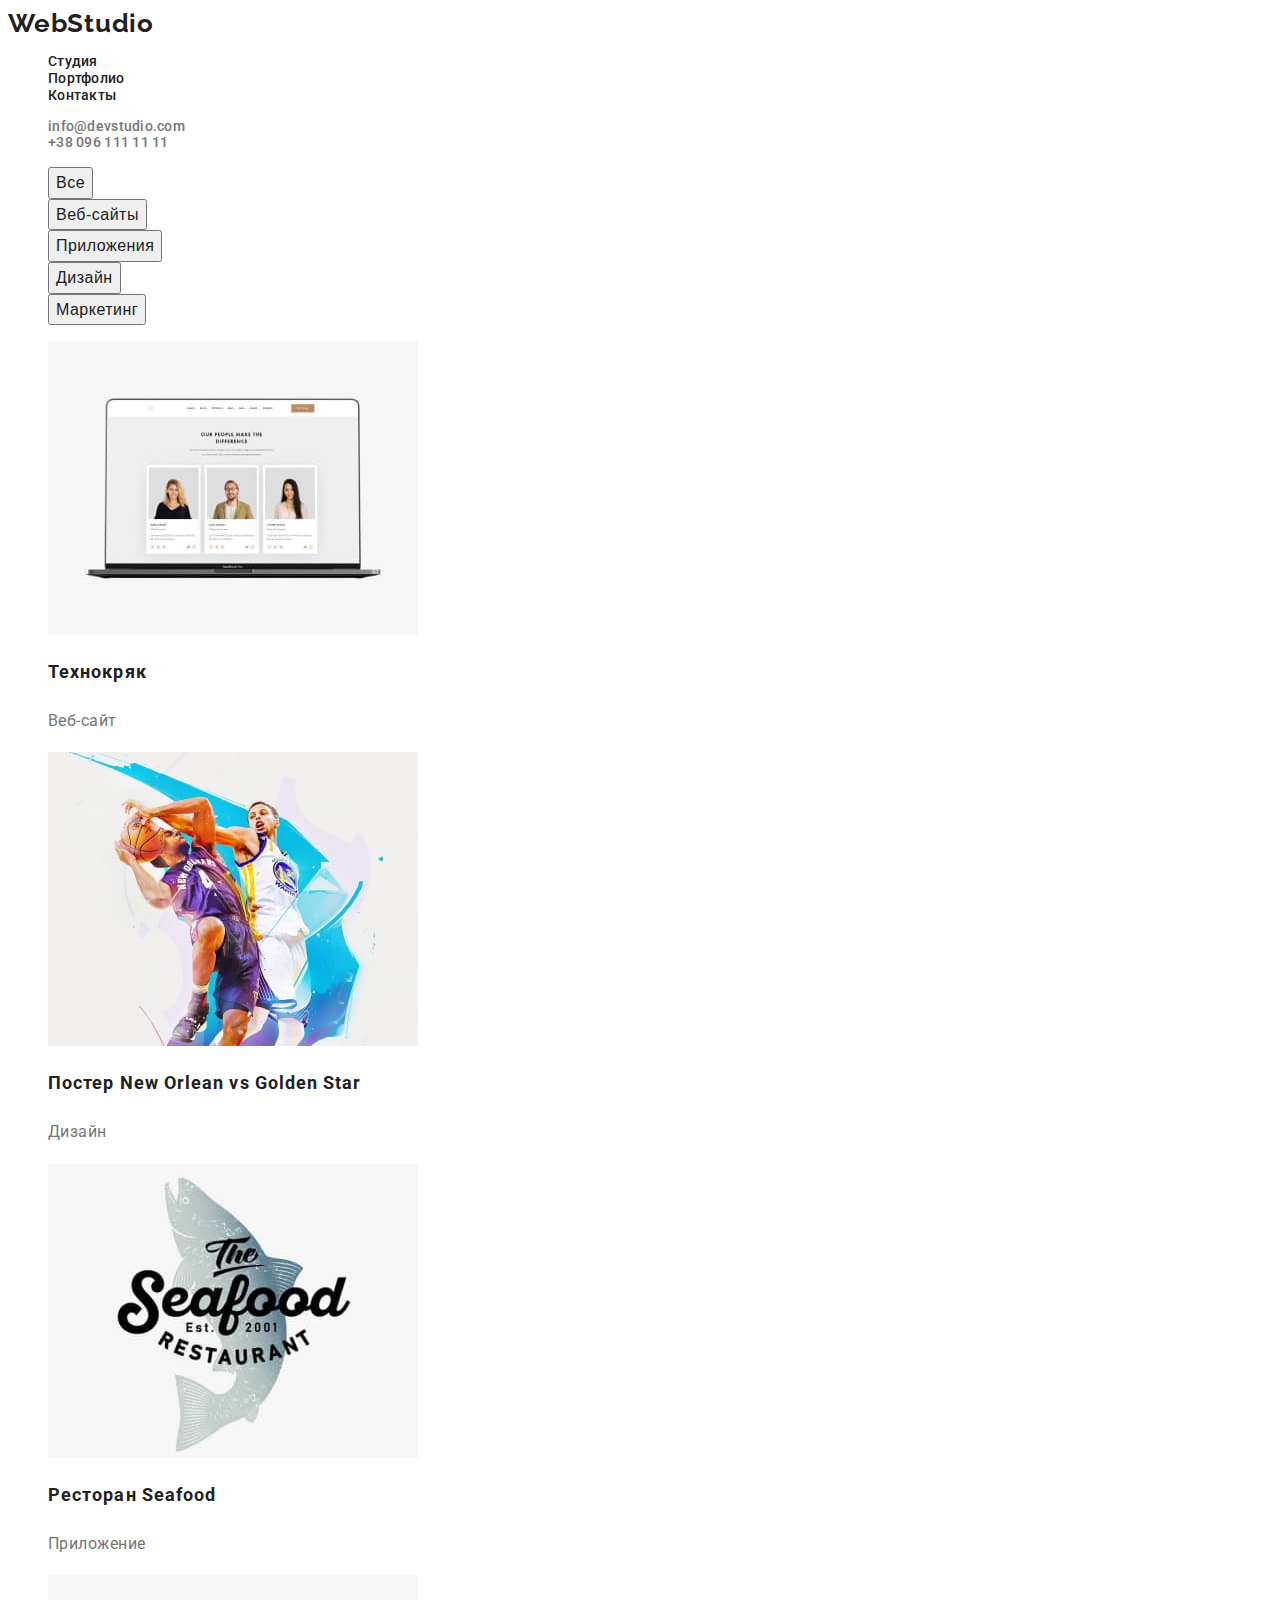
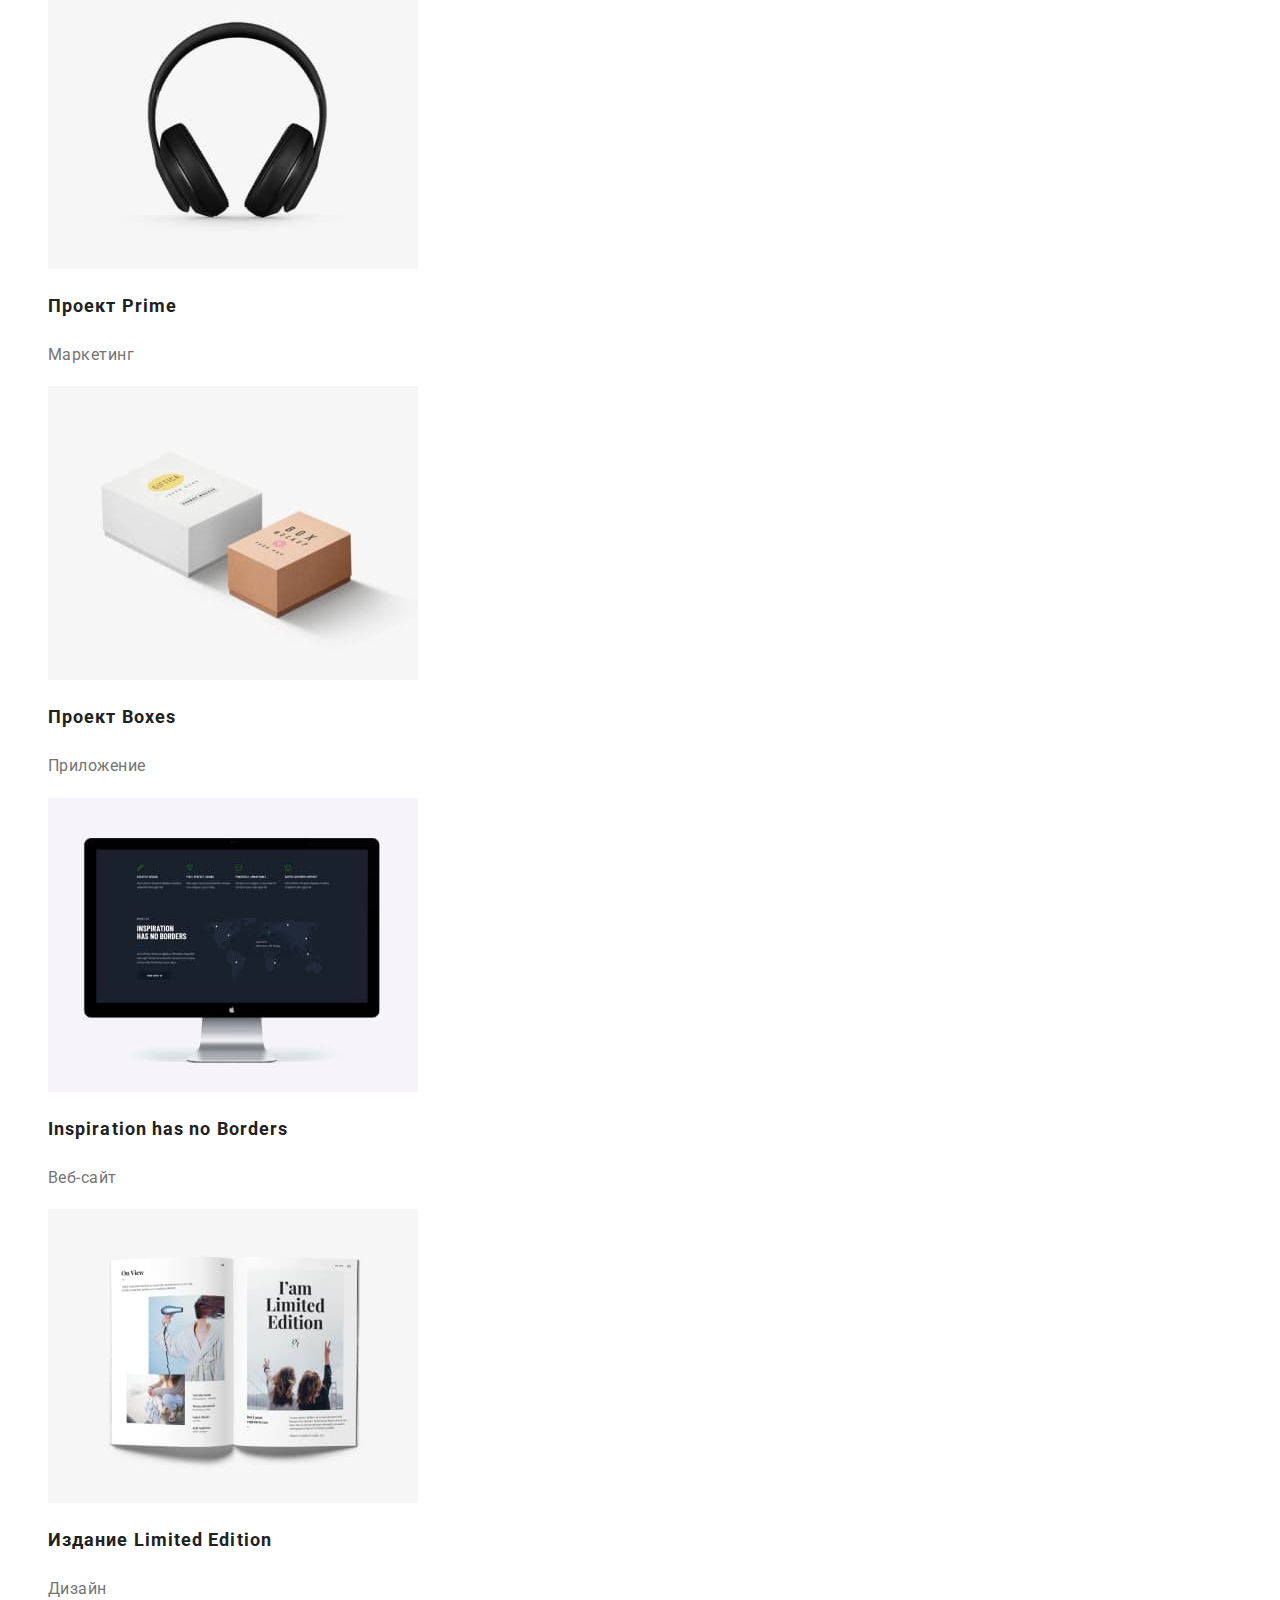
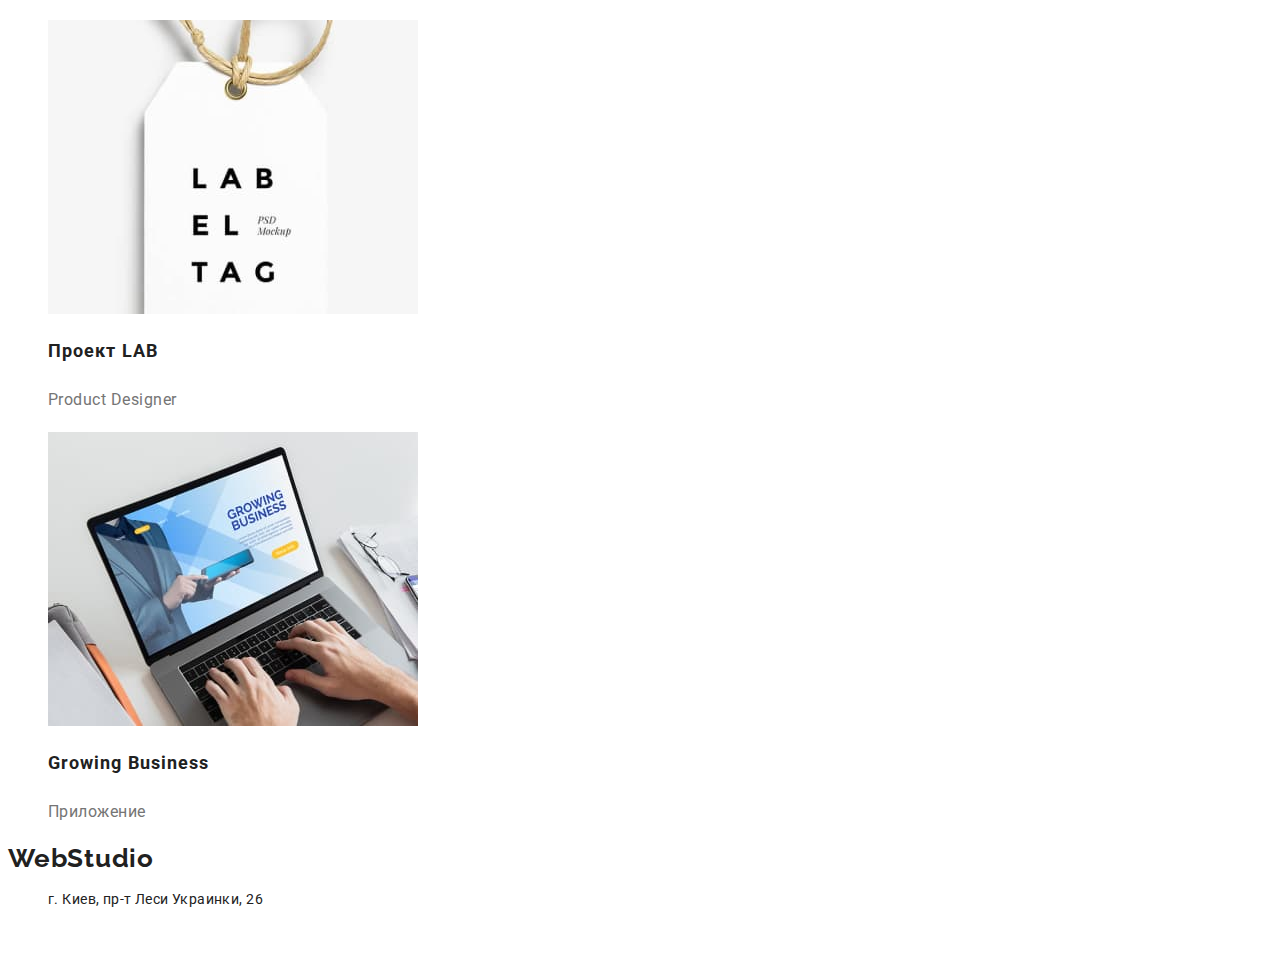
==== commit 2f24e184: "Minor fixes." ====
--- a/portfolio.html
+++ b/portfolio.html
@@ -38,7 +38,7 @@
     <main>
       <!-- Секція #1 -->
       <nav>
-        <ul>
+        <ul class="filter-list">
           <li><button class="filter-item" type="button">Все</button></li>
           <li><button class="filter-item" type="button">Веб-сайты</button></li>
           <li><button class="filter-item" type="button">Приложения</button></li>
@@ -49,8 +49,8 @@
       <!-- Секція #1 -->
       <section>
         <!-- Фіктивний заголовок -->
-        <h1>Проекты</h1>
-        <ul>
+        <h1 class="visually-hidden">Проекты</h1>
+        <ul class="card-list">
           <!-- Проект #1 -->
           <li>
             <a class="card-link" href="#"><img src="./images/img8.jpg" alt="Ноутбук MacBook Pro" width="370" height="294" />
--- a/css/styles.css
+++ b/css/styles.css
@@ -27,6 +27,7 @@
     font-size: 14px;
     line-height: 1.2;
     letter-spacing: 0.02em;
+    list-style: none;
 }
 
 .navbar-link {
@@ -46,6 +47,7 @@
     line-height: 1.2;
     letter-spacing: 0.02em;
     color: #757575;
+    list-style: none;
 }
 
 .contacts-link {
@@ -192,7 +194,7 @@
     font-size: 14px;
     line-height: 1.7;
     letter-spacing: 0.03em;
-    /* list-style: none */
+    list-style: none;
 }
 
 .google-link {
@@ -220,3 +222,18 @@
     color: #2196F3;
 }
 
+/* Приховані елементи */
+
+.visually-hidden {
+  position: fixed;
+  transform: scale(0);
+}
+
+.peculiarity-list,
+.services-list,
+.team-list,
+.filter-list,
+.card-list {
+  list-style: none;
+}
+  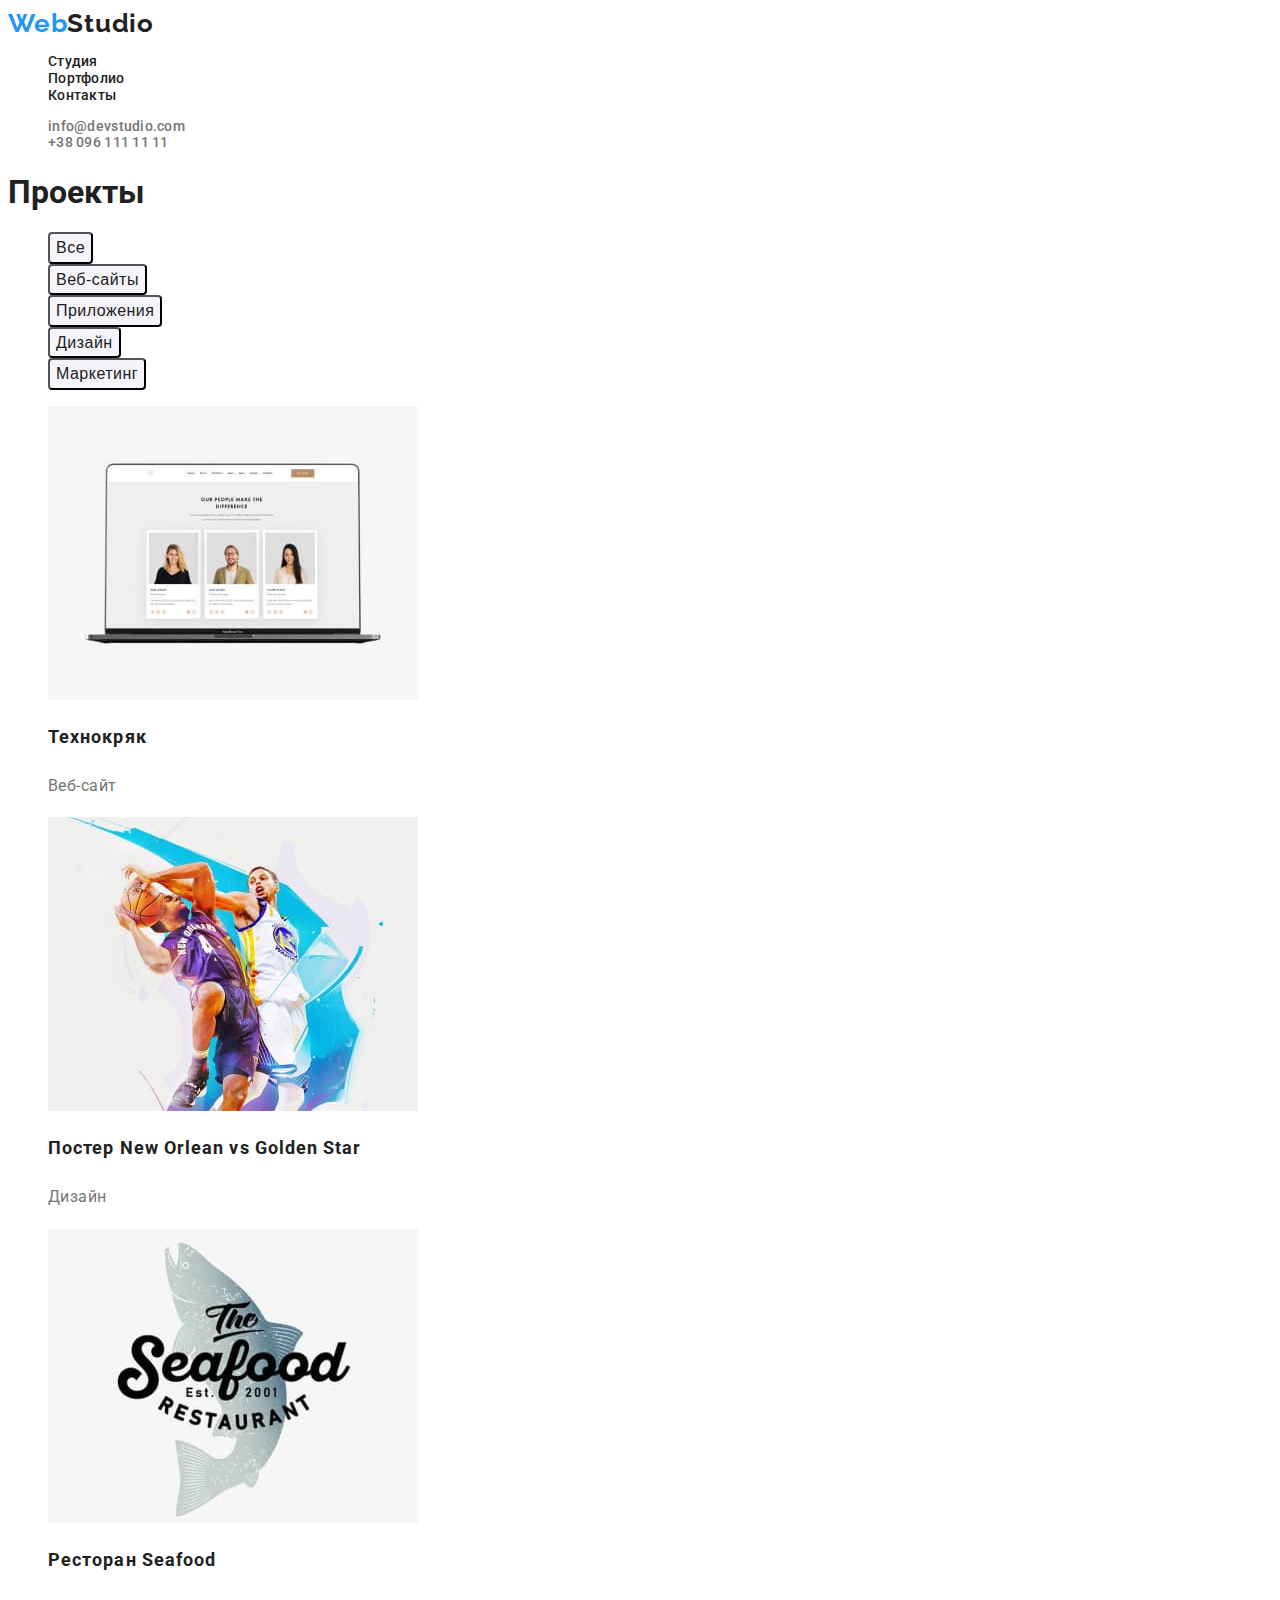
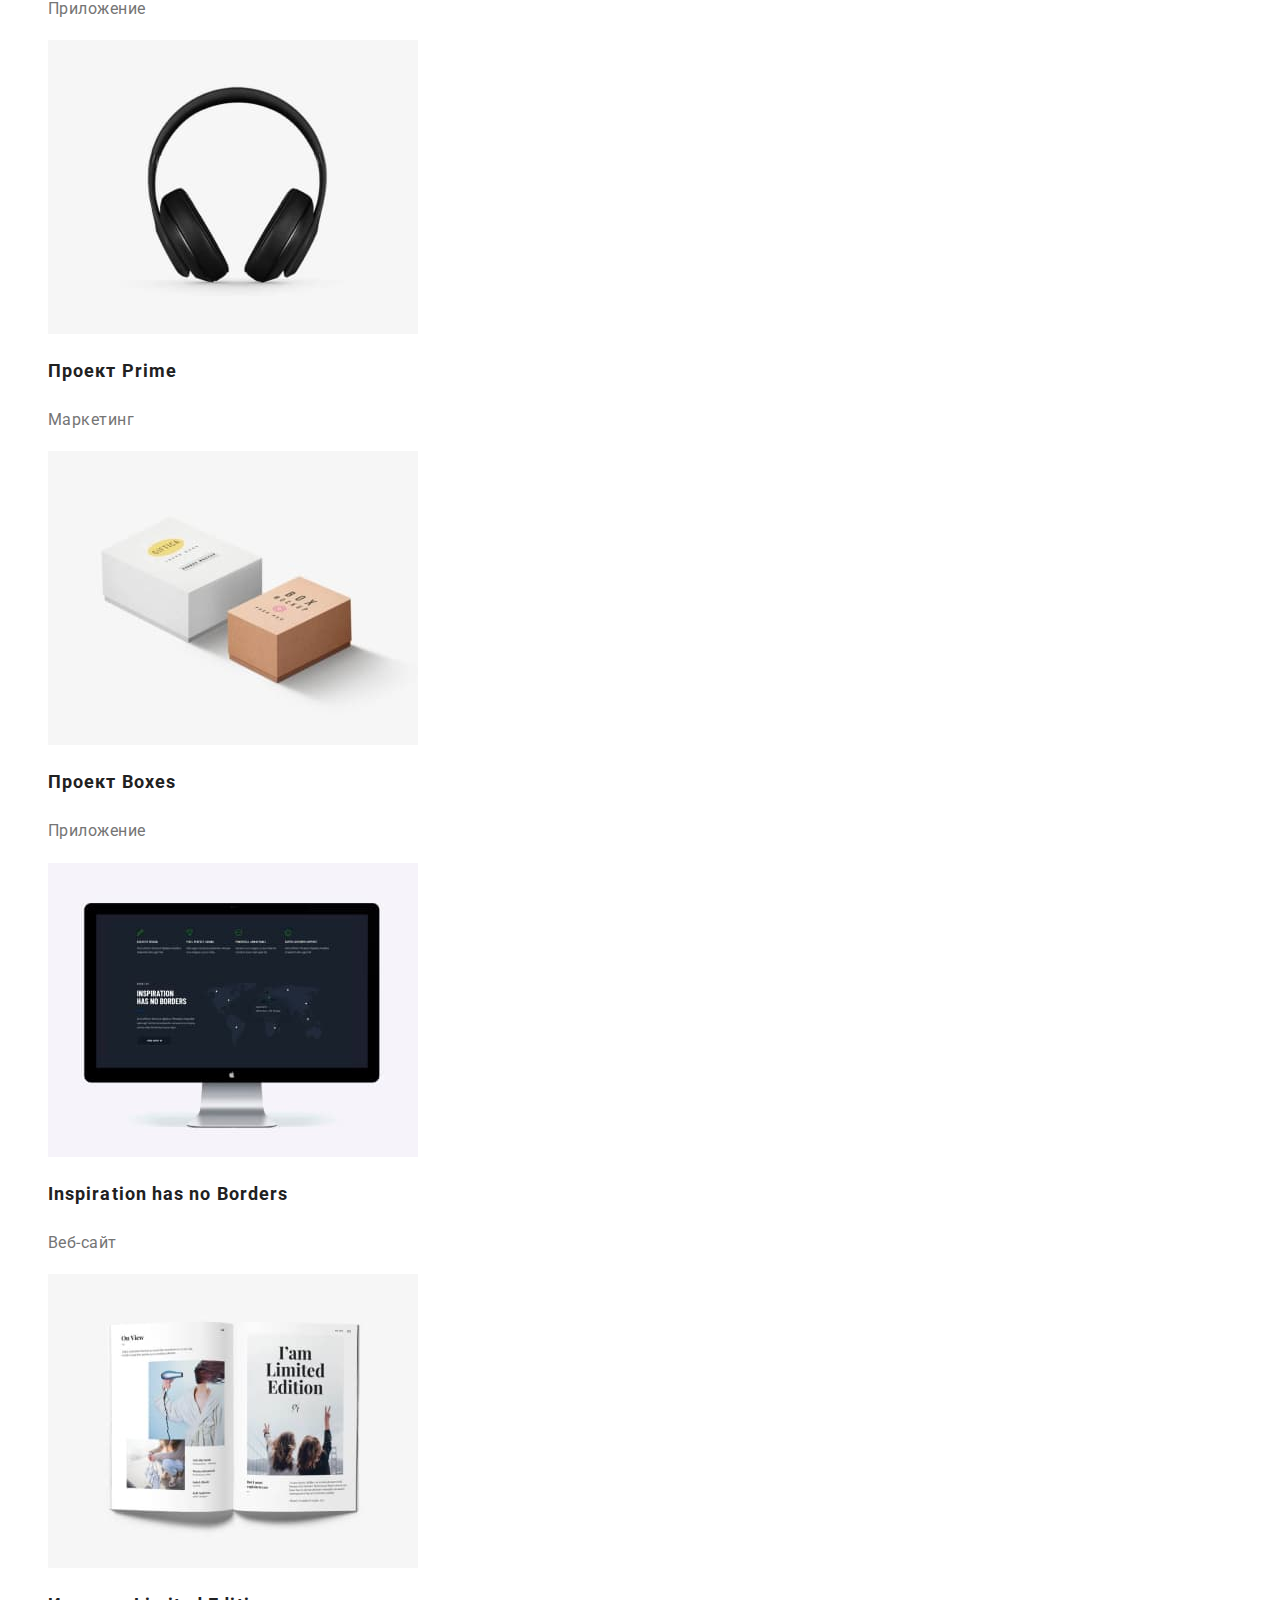
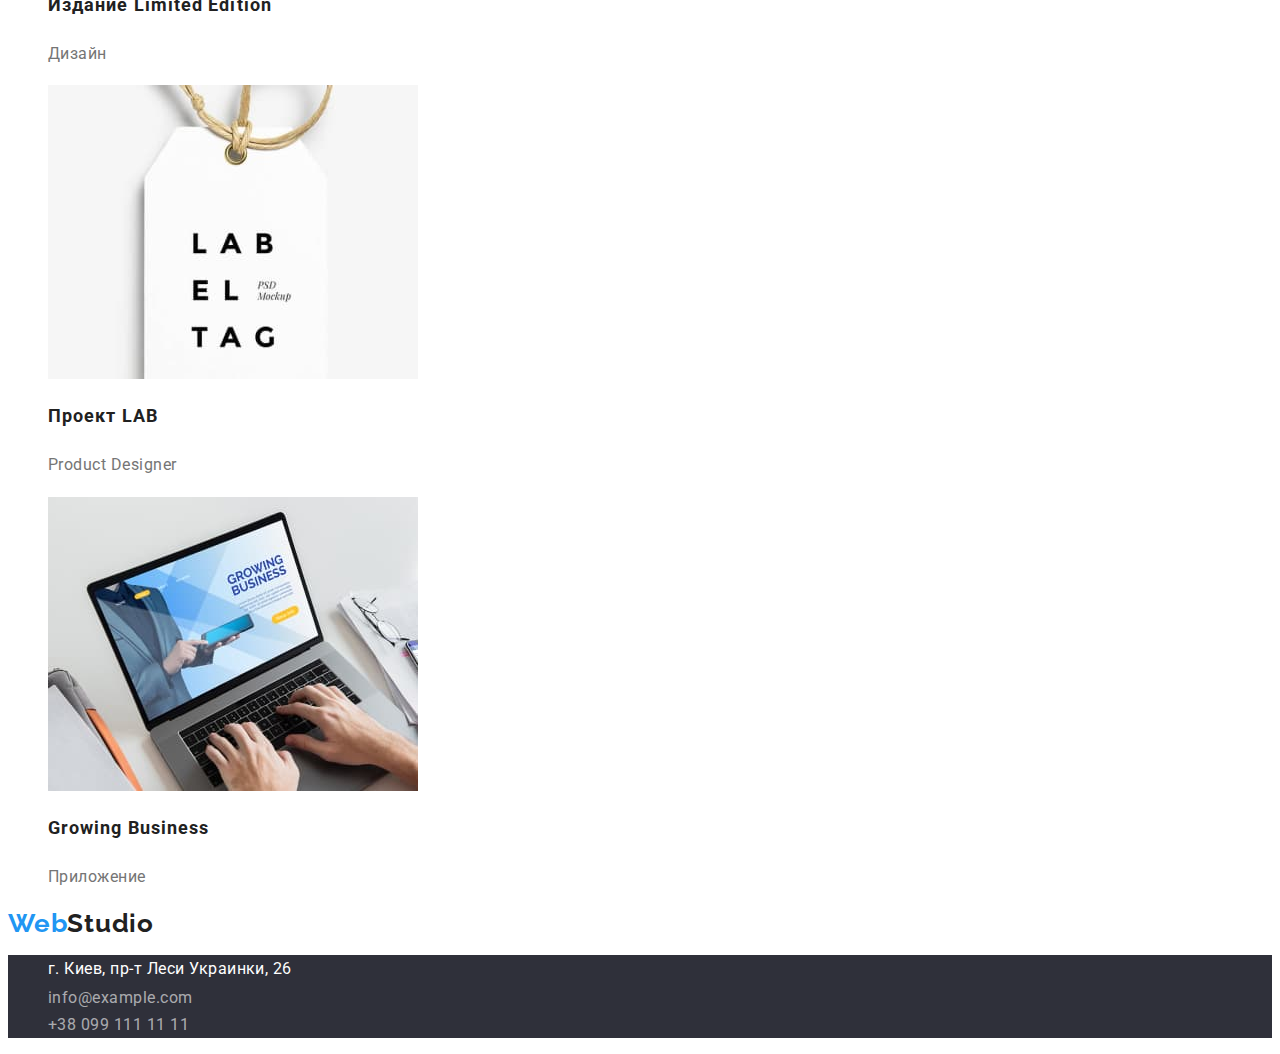
==== commit 1497f84e: "Mentor's remarks fixes." ====
--- a/portfolio.html
+++ b/portfolio.html
@@ -16,9 +16,9 @@
 
   <body>
     <!-- Шапка -->
-     <header>
+    <header>
         <!-- Логотип сайту  -->
-        <a class="logo" href="./index.html">WebStudio</a>
+        <a class="logo" href="./index.html"><span class="logo-blue">Web</span>Studio</a>
         <!-- Навігація сайту -->
         <nav>
            <ul class="navbar-list">
@@ -37,7 +37,9 @@
     <!-- Основний контент -->
     <main>
       <!-- Секція #1 -->
-      <nav>
+      <section>
+        <!-- Фіктивний заголовок -->
+        <h1>Проекты</h1>
         <ul class="filter-list">
           <li><button class="filter-item" type="button">Все</button></li>
           <li><button class="filter-item" type="button">Веб-сайты</button></li>
@@ -45,11 +47,6 @@
           <li><button class="filter-item" type="button">Дизайн</button></li>
           <li><button class="filter-item" type="button">Маркетинг</button></li>
         </ul>
-      </nav>
-      <!-- Секція #1 -->
-      <section>
-        <!-- Фіктивний заголовок -->
-        <h1 class="visually-hidden">Проекты</h1>
         <ul class="card-list">
           <!-- Проект #1 -->
           <li>
@@ -110,10 +107,10 @@
     </main>
 
     <!-- Підвал -->
-    <footer>
-        <a href="./index.html" class="logo">WebStudio</a>
+   <footer>
+        <a class="logo" href="./index.html"><span class="logo-blue">Web</span>Studio</a>
         <!-- Адреса -->
-        <address>
+        <address class="connections">
             <ul class="address-list">
                 <li><a class="google-link" href="https://goo.gl/maps/71jcdE4XKHfypTU87" target="_blank" rel="noreferrer noopener">г. Киев, пр-т Леси Украинки, 26</a></li>
                 <li><a class="mail-link" href="mailto:info@example.com">info@example.com</a></li>
--- a/css/styles.css
+++ b/css/styles.css
@@ -1,5 +1,17 @@
+:root {
+  --primary-text-color: #212121;
+  --secondary-text-color: #757575;
+  --primary-accent-color: #2196F3;
+  --secondary-accent-color: #fff;
+  --primary-bg-color: #E5E5E5;
+  --primary-font-weight: 700;
+  --secondary-font-weight: 500;
+  --primary-font-size: 14px;
+  --secondary-font-size: 16px;
+}
+
 body {
-    font-family: 'Roboto', 'Raleway', sans-serif;
+    font-family: 'Roboto', sans-serif;
     color: #212121;
 }
 
@@ -7,62 +19,65 @@
 
 /* Логотип */
 .logo {
-    font-family: 'Raleway';
-    font-weight: 700;
+    font-family: 'Raleway', sans-serif;
+    font-weight: var(--primary-font-weight);
     font-size: 26px;
     line-height: 1.2;
     letter-spacing: 0.03em;
-    color: inherit;
-    text-decoration: none;
-}
-
-.logo:hover,
-.logo:focus {
-    color: #2196F3;
+    color: var(--primary-text-color);
+    text-decoration: none;
+}
+
+.logo-blue {
+    color: var(--primary-accent-color);
 }
 
 /* Навігація */
 .navbar-list {
-    font-weight: 500;
-    font-size: 14px;
+    font-weight: var(--secondary-font-weight);
+    font-size: var(--primary-font-size);
     line-height: 1.2;
     letter-spacing: 0.02em;
     list-style: none;
 }
 
 .navbar-link {
-    color: inherit;
+    color: var(--primary-text-color);
     text-decoration: none;
 }
 
 .navbar-link:hover, 
 .navbar-link:focus {    
-    color: #2196F3;
+    color: var(--primary-accent-color);
 }
 
 /* Контакти */
 .contacts-list {
-    font-weight: 500;
-    font-size: 14px;
+    font-weight: var(--secondary-font-weight);
+    font-size: var(--primary-font-size);
     line-height: 1.2;
     letter-spacing: 0.02em;
-    color: #757575;
+    color: var(--secondary-text-color);
     list-style: none;
 }
 
 .contacts-link {
-    color: #757575;
+    color: var(--secondary-text-color);
     text-decoration: none;
 }
 
 .contacts-link:hover,
 .contacts-link:focus {
-    color: #2196F3;
+    color: var(--primary-accent-color);
 }
 
 /* ОСНОВНИЙ КОНТЕНТ "СТУДИЯ" */
 
 /* Головний заголовок */
+
+.main {
+    background-color: #2F303A;;
+}
 
 .main-title {
     font-weight: 900;
@@ -70,51 +85,54 @@
     line-height: 1.4;
     letter-spacing: 0.06em;
     text-transform: uppercase;
-    color: #FFFFFF;
+    color: var(--secondary-accent-color);
 }
 
 /* Головна кнопка */
 
 .main-button {
-    font-weight: 700;
-    font-size: 16px;
+    font-weight: var(--primary-font-weight);
+    font-size: var(--secondary-font-size);
     line-height: 1.9;
     display: flex;
     align-items: center;
     text-align: center;
     letter-spacing: 0.06em;
-    color: inherit;
+    color: var(--secondary-accent-color);
+    border-radius: 4px;    
+    background-color: var(--primary-accent-color);
     cursor: pointer;
 }
 
 .main-button:hover,
 .main-button:focus {
-    background-color: #2196F3;
-    color: #fff;
+    box-shadow: 0px 4px 4px rgba(0, 0, 0, 0.15);
 }
 
 /* Особливості */
 
 .peculiarity-title {
-    font-weight: 700;
-    font-size: 14px;
+    color: var(--primary-text-color);
+    font-weight: var(--primary-font-weight);
+    font-size: var(--primary-font-size);
     line-height: 1.2;
     letter-spacing: 0.03em;
     text-transform: uppercase;
 }
 
 .peculiarity-text {
-    font-size: 14px;
+    font-size: var(--primary-font-size);
     line-height: 1.8;
     letter-spacing: 0.03em;
-    color: #757575; 
+    color: var(--secondary-text-color); 
 }
 
 /* Заголовки Послуги та команда*/
 
 .services-title, 
 .team-title {
-    font-weight: 700;
+    color: var(--primary-text-color);
+    font-weight: var(--primary-font-weight);
     font-size: 36px;
     line-height: 1.2;
     letter-spacing: 0.03em;
@@ -123,18 +141,18 @@
 /* Команда */
 
 .profile-title {
-    font-weight: 500;
-    font-size: 16px;
+    color: var(--primary-text-color);
+    font-weight: var(--secondary-font-weight);
+    font-size: var(--secondary-font-size);
     line-height: 1.2;
     letter-spacing: 0.03em;
 }
 
 .profile-position {
-    font-weight: 400;
-    font-size: 16px;
-    line-height: 1.2;
-    letter-spacing: 0.03em;
-    color: #757575;  
+    font-size: var(--secondary-font-size);
+    line-height: 1.2;
+    letter-spacing: 0.03em;
+    color: var(--secondary-text-color);  
 }
 
 /* ОСНОВНИЙ КОНТЕНТ "ПОРТФОЛИО" */
@@ -142,92 +160,82 @@
 /* Карточки */
 
 .filter-item {
-    font-weight: 500;
-    font-size: 16px;
+    font-weight: var(--secondary-font-weight);
+    font-size: var(--secondary-font-size);
     line-height: 1.6;
     letter-spacing: 0.03em;
-    color: inherit;
+    color: var(--primary-text-color);
+    background: #F5F4FA;
+    border-radius: 4px;
     cursor: pointer;
 }
 
 .filter-item:hover,
 .filter-item:focus {
-    background-color: #2196F3;
-    color: #FFF;
+    background-color: var(--primary-accent-color);
+    color: var(--secondary-accent-color);
+    box-shadow: 0px 3px 1px rgba(0, 0, 0, 0.1), 0px 1px 2px rgba(0, 0, 0, 0.08), 0px 2px 2px rgba(0, 0, 0, 0.12);
 }
 
 .card-link {
-    color: inherit;
+    color: var(--primary-text-color);
     text-decoration: none;
 }
 
 .card-title {
-    font-weight: 700;
+    font-weight: var(--primary-font-weight);
     font-size: 18px;
     line-height: 2;
     letter-spacing: 0.06em;
 }
 
-.card-title:hover,
-.card-title:focus {
-    color: #2196F3;
-}
-
 .card-description {
-    font-weight: 400;
-    font-size: 16px;
+    font-size: var(--secondary-font-size);
     line-height: 1.9;
     letter-spacing: 0.03em;
-    color: #757575;
-}
-
-.card-description:hover,
-.card-description:focus {
-    color: #2196F3;
+    color: var(--secondary-text-color);
 }
 
 /* ПІДВАЛ */
 
 /* Адреса */
 
+.connections {
+    background-color: #2F303A;
+    font-style: normal;
+}
+
 .address-list {
-    font-size: 14px;
+    font-size: var(--secondary-font-size);
     line-height: 1.7;
     letter-spacing: 0.03em;
     list-style: none;
 }
 
 .google-link {
-    color: inherit;
-    font-style: normal;
+    font-size: var(--secondary-font-size);    
+    line-height: 1.8;
+    letter-spacing: 0.03em;
+    color: var(--secondary-accent-color);   
     text-decoration: none;
 }
 
 .mail-link,
 .tel-link {
     color: rgba(255, 255, 255, 0.6);
-    font-style: normal;
     text-decoration: none;
 }
 
 .google-link:hover,
 .mail-link:hover,
-.tel-link:hover {
-    color: #2196F3;
-}
-    
+.tel-link:hover,
 .google-link:focus,
 .mail-link:focus,
 .tel-link:focus {
-    color: #2196F3;
+    color: var(--primary-accent-color);
 }
 
 /* Приховані елементи */
-
-.visually-hidden {
-  position: fixed;
-  transform: scale(0);
-}
 
 .peculiarity-list,
 .services-list,
